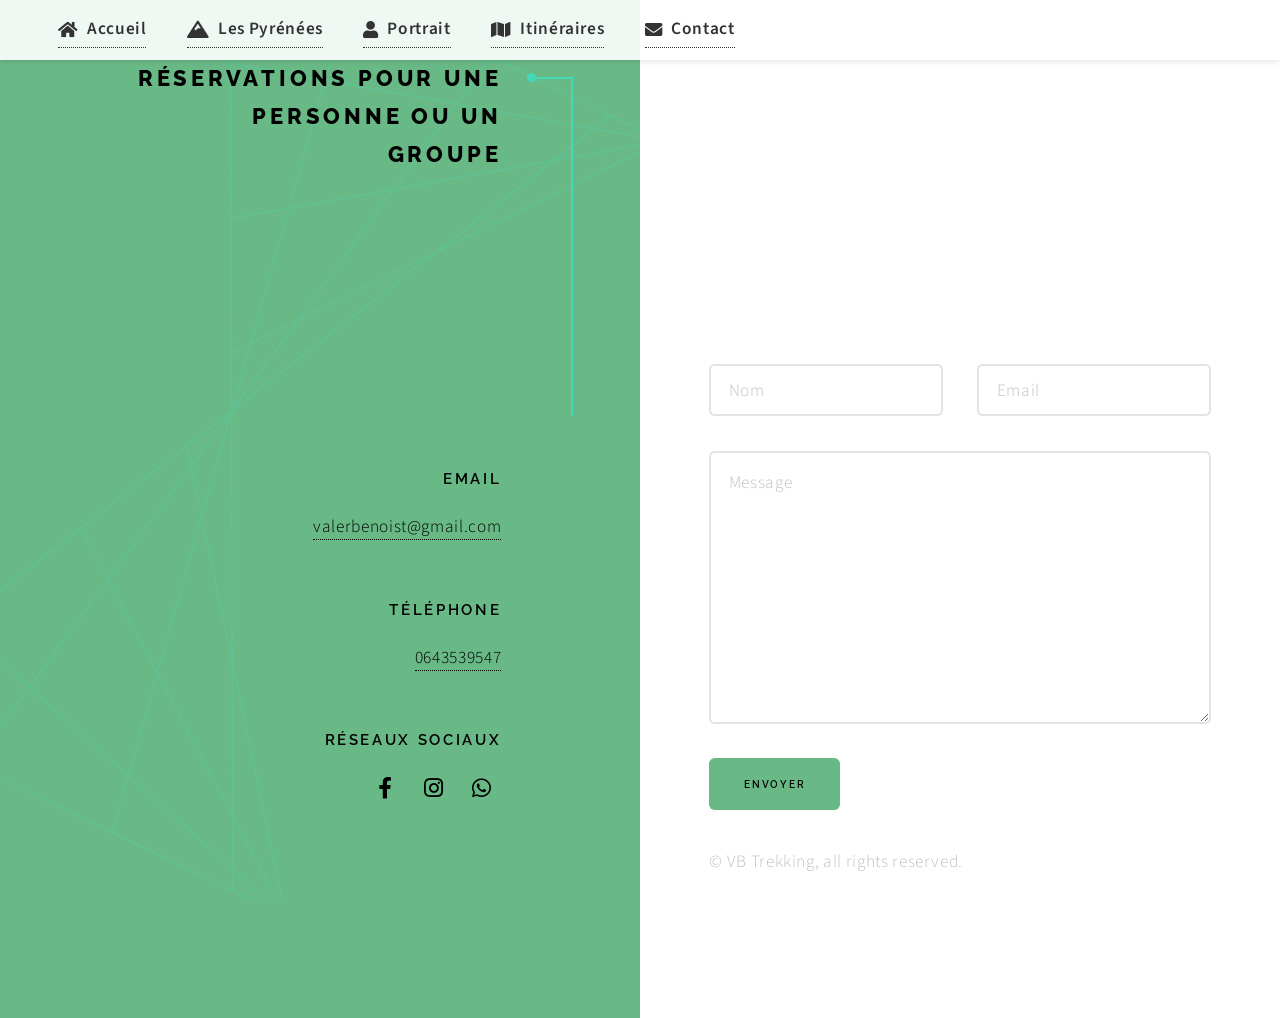
==== contact.html @ 2984f692 "Ajout menu et pages enfants" ====
<!DOCTYPE HTML>
<!--
	Paradigm Shift by HTML5 UP
	html5up.net | @ajlkn
	Free for personal and commercial use under the CCA 3.0 license (html5up.net/license)
-->
<html>
	<head>
		<title>VB Trekking - Contact</title>
		<meta charset="utf-8" />
		<meta name="viewport" content="width=device-width, initial-scale=1, user-scalable=no" />
		<meta name="description" content="" />
		<meta name="keywords" content="" />
		<link rel="stylesheet" href="assets/css/main.css" />
	</head>
	<body class="is-preload">

		<!-- Header -->
			<header id="header">
				<nav>
					<ul>
						<li><a href="index.html"><i class="fas fa-home"></i> Accueil</a></li>
						<li><a href="pyrenees.html"><i class="fas fa-mountain"></i> Les Pyrénées</a></li>
						<li><a href="portrait.html"><i class="fas fa-user"></i> Portrait</a></li>
						<li><a href="itineraires.html"><i class="fas fa-map"></i> Itinéraires</a></li>
						<li><a href="contact.html"><i class="fas fa-envelope"></i> Contact</a></li>
					</ul>
					<a href="#nav" class="nav-toggle"><i class="fas fa-bars"></i></a>
				</nav>
			</header>

		<!-- Wrapper -->
			<div id="wrapper">

				<!-- Section -->
					<section>
						<header>
							<h2>Réservations pour une personne ou un groupe</h2>
						</header>
					</section>

				<!-- Section -->
					<section>
						<div class="content">
							<form action="https://formspree.io/f/meorlabv" method="POST">
								<div class="fields">
									<div class="field half">
										<input type="text" name="name" id="name" placeholder="Nom" />
									</div>
									<div class="field half">
										<input type="email" name="email" id="email" placeholder="Email" />
									</div>
									<div class="field">
										<textarea name="message" id="message" placeholder="Message" rows="7"></textarea>
									</div>
								</div>
								<ul class="actions">
									<li><input type="submit" value="Envoyer" class="button primary" /></li>
								</ul>
							</form>
						</div>
						<footer>
							<ul class="items">
								<li>
									<h3>Email</h3>
									<a href="#">valerbenoist@gmail.com</a>
								</li>
								<li>
									<h3>Téléphone</h3>
									<a href="#">0643539547</a>
								</li>
								<!-- <li>
									<h3>Adresse</h3>
									<span>A compléter</span>
								</li> -->
								<li>
									<h3>Réseaux sociaux</h3>
									<ul class="icons">
										<li><a href="https://www.facebook.com/VBtrekking/" class="icon brands fa-facebook-f"><span class="label">Facebook</span></a></li>
										<li><a href="https://www.instagram.com/vbtrekking/" class="icon brands fa-instagram"><span class="label">Instagram</span></a></li>
										<li><a href="href="https://wa.me/33643539547" class="icon brands fa-whatsapp"><span class="label">WhatsApp</span></a></li>
									</ul>
								</li>
							</ul>
						</footer>
					</section>

				<!-- Copyright -->
					<div class="copyright">&copy; VB Trekking, all rights reserved.</a></div>

			</div>

		<!-- Scripts -->
			<script src="assets/js/jquery.min.js"></script>
			<script src="assets/js/jquery.scrolly.min.js"></script>
			<script src="assets/js/browser.min.js"></script>
			<script src="assets/js/breakpoints.min.js"></script>
			<script src="assets/js/util.js"></script>
			<script src="assets/js/main.js"></script>

	</body>
</html>
---- assets/css/main.css ----
@import url(fontawesome-all.min.css);
@import url("https://fonts.googleapis.com/css?family=Source+Sans+Pro:300,600,700,300i,600i,700i|Raleway:600,800");

/*
	Paradigm Shift by HTML5 UP
	html5up.net | @ajlkn
	Free for personal and commercial use under the CCA 3.0 license (html5up.net/license)
*/

html, body, div, span, applet, object,
iframe, h1, h2, h3, h4, h5, h6, p, blockquote,
pre, a, abbr, acronym, address, big, cite,
code, del, dfn, em, img, ins, kbd, q, s, samp,
small, strike, strong, sub, sup, tt, var, b,
u, i, center, dl, dt, dd, ol, ul, li, fieldset,
form, label, legend, table, caption, tbody,
tfoot, thead, tr, th, td, article, aside,
canvas, details, embed, figure, figcaption,
footer, header, hgroup, menu, nav, output, ruby,
section, summary, time, mark, audio, video {
	margin: 0;
	padding: 0;
	border: 0;
	font-size: 100%;
	font: inherit;
	vertical-align: baseline;}

article, aside, details, figcaption, figure,
footer, header, hgroup, menu, nav, section {
	display: block;}

body {
	line-height: 1;
}

ol, ul {
	list-style: none;
}

blockquote, q {
	quotes: none;
}

	blockquote:before, blockquote:after, q:before, q:after {
		content: '';
		content: none;
	}

table {
	border-collapse: collapse;
	border-spacing: 0;
}

body {
	-webkit-text-size-adjust: none;
}

mark {
	background-color: transparent;
	color: inherit;
}

input::-moz-focus-inner {
	border: 0;
	padding: 0;
}

input, select, textarea {
	-moz-appearance: none;
	-webkit-appearance: none;
	-ms-appearance: none;
	appearance: none;
}

/* Basic */

	@-ms-viewport {
		width: device-width;
	}

	body {
		-ms-overflow-style: scrollbar;
	}

	@media screen and (max-width: 480px) {

		html, body {
			min-width: 320px;
		}

	}

	html {
		box-sizing: border-box;
	}

	*, *:before, *:after {
		box-sizing: inherit;
	}

	html {
		overflow-x: hidden;
	}

	body {
		background: #ffffff;
		overflow-x: hidden;
	}

		body.is-preload *, body.is-preload *:before, body.is-preload *:after {
			-moz-animation: none !important;
			-webkit-animation: none !important;
			-ms-animation: none !important;
			animation: none !important;
			-moz-transition: none !important;
			-webkit-transition: none !important;
			-ms-transition: none !important;
			transition: none !important;
		}

/* Typography */

	html {
		font-size: 18pt;
	}

		@media screen and (max-width: 1920px) {

			html {
				font-size: 13pt;
			}

		}

		@media screen and (max-width: 1152px) {

			html {
				font-size: 14pt;
			}

		}

		@media screen and (max-width: 736px) {

			html {
				font-size: 12pt;
			}

		}

		@media screen and (max-width: 480px) {

			html {
				font-size: 11pt;
			}

		}

	body {
		background-color: #ffffff;
		color: #000000;
	}

	body, input, select, textarea {
		color: #000000;
		font-family: "Source Sans Pro", Helvetica, sans-serif;
		font-size: 1rem;
		font-weight: 300;
		letter-spacing: 0.0375em;
		line-height: 2;
	}

	a {
		-moz-transition: border-bottom-color 0.25s ease-in-out;
		-webkit-transition: border-bottom-color 0.25s ease-in-out;
		-ms-transition: border-bottom-color 0.25s ease-in-out;
		transition: border-bottom-color 0.25s ease-in-out;
		text-decoration: none;
		color: #000000;
		border-bottom: dotted 1px;
	}

		a:hover {
			text-decoration: none;
			border-bottom-color: transparent;
		}

	strong, b {
		font-weight: 600;
		color: #000000;
	}

	em, i {
		font-style: italic;
	}

	p {
		margin: 0 0 2rem 0;
	}

	h1, h2, h3, h4, h5, h6 {
		color: #000000;
		font-family: "Raleway", Helvetica, sans-serif;
		font-weight: 600;
		letter-spacing: 0.175em;
		line-height: 1.75;
		margin: 0 0 1.5rem 0;
		text-transform: uppercase;
	}

		h1 a, h2 a, h3 a, h4 a, h5 a, h6 a {
			color: inherit;
			text-decoration: none;
		}

	h1 {
		font-family: "Source Sans Pro", Helvetica, sans-serif;
		font-size: 5rem;
		font-weight: 700;
		letter-spacing: -0.05em;
		line-height: 1.1;
		margin: 0 0 1.5rem 0;
		text-transform: none;
	}

	h2 {
		font-size: 1.25rem;
		font-weight: 800;
		margin: 0 0 2rem 0;
	}

	h3 {
		font-size: 0.875rem;
	}

	h4 {
		font-size: 0.875rem;
	}

	h5 {
		font-size: 0.75rem;
	}

	h6 {
		font-size: 0.625rem;
	}

	@media screen and (max-width: 736px) {

		h1 {
			font-size: 4.5rem;
			line-height: 1.1;
		}

		h2 {
			font-size: 1.25rem;
			line-height: 1.7;
		}

		h3 {
			font-size: 0.9rem;
		}

		h4 {
			font-size: 0.75rem;
		}

		h5 {
			font-size: 0.675rem;
		}

	}

	@media screen and (max-width: 360px) {

		h1 {
			font-size: 3.75rem;
		}

		h2 {
			font-size: 1.125rem;
		}

		h3 {
			font-size: 0.8rem;
		}

		h4 {
			font-size: 0.675rem;
		}

		h5 {
			font-size: 0.675rem;
		}

	}

	sub {
		font-size: 0.8rem;
		position: relative;
		top: 0.5rem;
	}

	sup {
		font-size: 0.8rem;
		position: relative;
		top: -0.5rem;
	}

	blockquote {
		border-left: solid 0.5rem rgba(144, 144, 144, 0.25);
		font-style: italic;
		margin: 0 0 2rem 0;
		padding: 1rem 0 1rem 2rem;
	}

	code {
		background: rgba(144, 144, 144, 0.1);
		border-radius: 0.325rem;
		font-family: "Courier New", monospace;
		font-size: 0.9rem;
		margin: 0 0.25rem;
		padding: 0.25rem 0.65rem;
	}

	pre {
		-webkit-overflow-scrolling: touch;
		font-family: "Courier New", monospace;
		font-size: 0.9rem;
		margin: 0 0 2rem 0;
		width: 100%;
	}

		pre code {
			display: block;
			line-height: 1.75;
			padding: 1rem 1.5rem;
			overflow-x: auto;
		}

	hr {
		border: 0;
		border-bottom: solid 2px rgba(144, 144, 144, 0.25);
		margin: 3rem 0;
	}

		hr.major {
			margin: 5rem 0;
		}

		@media screen and (max-width: 736px) {

			hr.major {
				margin: 3rem 0;
			}

		}

/* Row */

	.row {
		display: flex;
		flex-wrap: wrap;
		box-sizing: border-box;
		align-items: stretch;
	}

		.row > * {
			box-sizing: border-box;
		}

		.row.gtr-uniform > * > :last-child {
			margin-bottom: 0;
		}

		.row.aln-left {
			justify-content: flex-start;
		}

		.row.aln-center {
			justify-content: center;
		}

		.row.aln-right {
			justify-content: flex-end;
		}

		.row.aln-top {
			align-items: flex-start;
		}

		.row.aln-middle {
			align-items: center;
		}

		.row.aln-bottom {
			align-items: flex-end;
		}

		.row > .imp {
			order: -1;
		}

		.row > .col-1 {
			width: 8.33333%;
		}

		.row > .off-1 {
			margin-left: 8.33333%;
		}

		.row > .col-2 {
			width: 16.66667%;
		}

		.row > .off-2 {
			margin-left: 16.66667%;
		}

		.row > .col-3 {
			width: 25%;
		}

		.row > .off-3 {
			margin-left: 25%;
		}

		.row > .col-4 {
			width: 33.33333%;
		}

		.row > .off-4 {
			margin-left: 33.33333%;
		}

		.row > .col-5 {
			width: 41.66667%;
		}

		.row > .off-5 {
			margin-left: 41.66667%;
		}

		.row > .col-6 {
			width: 50%;
		}

		.row > .off-6 {
			margin-left: 50%;
		}

		.row > .col-7 {
			width: 58.33333%;
		}

		.row > .off-7 {
			margin-left: 58.33333%;
		}

		.row > .col-8 {
			width: 66.66667%;
		}

		.row > .off-8 {
			margin-left: 66.66667%;
		}

		.row > .col-9 {
			width: 75%;
		}

		.row > .off-9 {
			margin-left: 75%;
		}

		.row > .col-10 {
			width: 83.33333%;
		}

		.row > .off-10 {
			margin-left: 83.33333%;
		}

		.row > .col-11 {
			width: 91.66667%;
		}

		.row > .off-11 {
			margin-left: 91.66667%;
		}

		.row > .col-12 {
			width: 100%;
		}

		.row > .off-12 {
			margin-left: 100%;
		}

		.row.gtr-0 {
			margin-top: 0;
			margin-left: 0rem;
		}

			.row.gtr-0 > * {
				padding: 0 0 0 0rem;
			}

			.row.gtr-0.gtr-uniform {
				margin-top: 0rem;
			}

				.row.gtr-0.gtr-uniform > * {
					padding-top: 0rem;
				}

		.row.gtr-25 {
			margin-top: 0;
			margin-left: -0.5rem;
		}

			.row.gtr-25 > * {
				padding: 0 0 0 0.5rem;
			}

			.row.gtr-25.gtr-uniform {
				margin-top: -0.5rem;
			}

				.row.gtr-25.gtr-uniform > * {
					padding-top: 0.5rem;
				}

		.row.gtr-50 {
			margin-top: 0;
			margin-left: -1rem;
		}

			.row.gtr-50 > * {
				padding: 0 0 0 1rem;
			}

			.row.gtr-50.gtr-uniform {
				margin-top: -1rem;
			}

				.row.gtr-50.gtr-uniform > * {
					padding-top: 1rem;
				}

		.row {
			margin-top: 0;
			margin-left: -2rem;
		}

			.row > * {
				padding: 0 0 0 2rem;
			}

			.row.gtr-uniform {
				margin-top: -2rem;
			}

				.row.gtr-uniform > * {
					padding-top: 2rem;
				}

		.row.gtr-150 {
			margin-top: 0;
			margin-left: -3rem;
		}

			.row.gtr-150 > * {
				padding: 0 0 0 3rem;
			}

			.row.gtr-150.gtr-uniform {
				margin-top: -3rem;
			}

				.row.gtr-150.gtr-uniform > * {
					padding-top: 3rem;
				}

		.row.gtr-200 {
			margin-top: 0;
			margin-left: -4rem;
		}

			.row.gtr-200 > * {
				padding: 0 0 0 4rem;
			}

			.row.gtr-200.gtr-uniform {
				margin-top: -4rem;
			}

				.row.gtr-200.gtr-uniform > * {
					padding-top: 4rem;
				}

		@media screen and (max-width: 1920px) {

			.row {
				display: flex;
				flex-wrap: wrap;
				box-sizing: border-box;
				align-items: stretch;
			}

				.row > * {
					box-sizing: border-box;
				}

				.row.gtr-uniform > * > :last-child {
					margin-bottom: 0;
				}

				.row.aln-left {
					justify-content: flex-start;
				}

				.row.aln-center {
					justify-content: center;
				}

				.row.aln-right {
					justify-content: flex-end;
				}

				.row.aln-top {
					align-items: flex-start;
				}

				.row.aln-middle {
					align-items: center;
				}

				.row.aln-bottom {
					align-items: flex-end;
				}

				.row > .imp-xlarge {
					order: -1;
				}

				.row > .col-1-xlarge {
					width: 8.33333%;
				}

				.row > .off-1-xlarge {
					margin-left: 8.33333%;
				}

				.row > .col-2-xlarge {
					width: 16.66667%;
				}

				.row > .off-2-xlarge {
					margin-left: 16.66667%;
				}

				.row > .col-3-xlarge {
					width: 25%;
				}

				.row > .off-3-xlarge {
					margin-left: 25%;
				}

				.row > .col-4-xlarge {
					width: 33.33333%;
				}

				.row > .off-4-xlarge {
					margin-left: 33.33333%;
				}

				.row > .col-5-xlarge {
					width: 41.66667%;
				}

				.row > .off-5-xlarge {
					margin-left: 41.66667%;
				}

				.row > .col-6-xlarge {
					width: 50%;
				}

				.row > .off-6-xlarge {
					margin-left: 50%;
				}

				.row > .col-7-xlarge {
					width: 58.33333%;
				}

				.row > .off-7-xlarge {
					margin-left: 58.33333%;
				}

				.row > .col-8-xlarge {
					width: 66.66667%;
				}

				.row > .off-8-xlarge {
					margin-left: 66.66667%;
				}

				.row > .col-9-xlarge {
					width: 75%;
				}

				.row > .off-9-xlarge {
					margin-left: 75%;
				}

				.row > .col-10-xlarge {
					width: 83.33333%;
				}

				.row > .off-10-xlarge {
					margin-left: 83.33333%;
				}

				.row > .col-11-xlarge {
					width: 91.66667%;
				}

				.row > .off-11-xlarge {
					margin-left: 91.66667%;
				}

				.row > .col-12-xlarge {
					width: 100%;
				}

				.row > .off-12-xlarge {
					margin-left: 100%;
				}

				.row.gtr-0 {
					margin-top: 0;
					margin-left: 0rem;
				}

					.row.gtr-0 > * {
						padding: 0 0 0 0rem;
					}

					.row.gtr-0.gtr-uniform {
						margin-top: 0rem;
					}

						.row.gtr-0.gtr-uniform > * {
							padding-top: 0rem;
						}

				.row.gtr-25 {
					margin-top: 0;
					margin-left: -0.5rem;
				}

					.row.gtr-25 > * {
						padding: 0 0 0 0.5rem;
					}

					.row.gtr-25.gtr-uniform {
						margin-top: -0.5rem;
					}

						.row.gtr-25.gtr-uniform > * {
							padding-top: 0.5rem;
						}

				.row.gtr-50 {
					margin-top: 0;
					margin-left: -1rem;
				}

					.row.gtr-50 > * {
						padding: 0 0 0 1rem;
					}

					.row.gtr-50.gtr-uniform {
						margin-top: -1rem;
					}

						.row.gtr-50.gtr-uniform > * {
							padding-top: 1rem;
						}

				.row {
					margin-top: 0;
					margin-left: -2rem;
				}

					.row > * {
						padding: 0 0 0 2rem;
					}

					.row.gtr-uniform {
						margin-top: -2rem;
					}

						.row.gtr-uniform > * {
							padding-top: 2rem;
						}

				.row.gtr-150 {
					margin-top: 0;
					margin-left: -3rem;
				}

					.row.gtr-150 > * {
						padding: 0 0 0 3rem;
					}

					.row.gtr-150.gtr-uniform {
						margin-top: -3rem;
					}

						.row.gtr-150.gtr-uniform > * {
							padding-top: 3rem;
						}

				.row.gtr-200 {
					margin-top: 0;
					margin-left: -4rem;
				}

					.row.gtr-200 > * {
						padding: 0 0 0 4rem;
					}

					.row.gtr-200.gtr-uniform {
						margin-top: -4rem;
					}

						.row.gtr-200.gtr-uniform > * {
							padding-top: 4rem;
						}

		}

		@media screen and (max-width: 1280px) {

			.row {
				display: flex;
				flex-wrap: wrap;
				box-sizing: border-box;
				align-items: stretch;
			}

				.row > * {
					box-sizing: border-box;
				}

				.row.gtr-uniform > * > :last-child {
					margin-bottom: 0;
				}

				.row.aln-left {
					justify-content: flex-start;
				}

				.row.aln-center {
					justify-content: center;
				}

				.row.aln-right {
					justify-content: flex-end;
				}

				.row.aln-top {
					align-items: flex-start;
				}

				.row.aln-middle {
					align-items: center;
				}

				.row.aln-bottom {
					align-items: flex-end;
				}

				.row > .imp-large {
					order: -1;
				}

				.row > .col-1-large {
					width: 8.33333%;
				}

				.row > .off-1-large {
					margin-left: 8.33333%;
				}

				.row > .col-2-large {
					width: 16.66667%;
				}

				.row > .off-2-large {
					margin-left: 16.66667%;
				}

				.row > .col-3-large {
					width: 25%;
				}

				.row > .off-3-large {
					margin-left: 25%;
				}

				.row > .col-4-large {
					width: 33.33333%;
				}

				.row > .off-4-large {
					margin-left: 33.33333%;
				}

				.row > .col-5-large {
					width: 41.66667%;
				}

				.row > .off-5-large {
					margin-left: 41.66667%;
				}

				.row > .col-6-large {
					width: 50%;
				}

				.row > .off-6-large {
					margin-left: 50%;
				}

				.row > .col-7-large {
					width: 58.33333%;
				}

				.row > .off-7-large {
					margin-left: 58.33333%;
				}

				.row > .col-8-large {
					width: 66.66667%;
				}

				.row > .off-8-large {
					margin-left: 66.66667%;
				}

				.row > .col-9-large {
					width: 75%;
				}

				.row > .off-9-large {
					margin-left: 75%;
				}

				.row > .col-10-large {
					width: 83.33333%;
				}

				.row > .off-10-large {
					margin-left: 83.33333%;
				}

				.row > .col-11-large {
					width: 91.66667%;
				}

				.row > .off-11-large {
					margin-left: 91.66667%;
				}

				.row > .col-12-large {
					width: 100%;
				}

				.row > .off-12-large {
					margin-left: 100%;
				}

				.row.gtr-0 {
					margin-top: 0;
					margin-left: 0rem;
				}

					.row.gtr-0 > * {
						padding: 0 0 0 0rem;
					}

					.row.gtr-0.gtr-uniform {
						margin-top: 0rem;
					}

						.row.gtr-0.gtr-uniform > * {
							padding-top: 0rem;
						}

				.row.gtr-25 {
					margin-top: 0;
					margin-left: -0.375rem;
				}

					.row.gtr-25 > * {
						padding: 0 0 0 0.375rem;
					}

					.row.gtr-25.gtr-uniform {
						margin-top: -0.375rem;
					}

						.row.gtr-25.gtr-uniform > * {
							padding-top: 0.375rem;
						}

				.row.gtr-50 {
					margin-top: 0;
					margin-left: -0.75rem;
				}

					.row.gtr-50 > * {
						padding: 0 0 0 0.75rem;
					}

					.row.gtr-50.gtr-uniform {
						margin-top: -0.75rem;
					}

						.row.gtr-50.gtr-uniform > * {
							padding-top: 0.75rem;
						}

				.row {
					margin-top: 0;
					margin-left: -1.5rem;
				}

					.row > * {
						padding: 0 0 0 1.5rem;
					}

					.row.gtr-uniform {
						margin-top: -1.5rem;
					}

						.row.gtr-uniform > * {
							padding-top: 1.5rem;
						}

				.row.gtr-150 {
					margin-top: 0;
					margin-left: -2.25rem;
				}

					.row.gtr-150 > * {
						padding: 0 0 0 2.25rem;
					}

					.row.gtr-150.gtr-uniform {
						margin-top: -2.25rem;
					}

						.row.gtr-150.gtr-uniform > * {
							padding-top: 2.25rem;
						}

				.row.gtr-200 {
					margin-top: 0;
					margin-left: -3rem;
				}

					.row.gtr-200 > * {
						padding: 0 0 0 3rem;
					}

					.row.gtr-200.gtr-uniform {
						margin-top: -3rem;
					}

						.row.gtr-200.gtr-uniform > * {
							padding-top: 3rem;
						}

		}

		@media screen and (max-width: 1152px) {

			.row {
				display: flex;
				flex-wrap: wrap;
				box-sizing: border-box;
				align-items: stretch;
			}

				.row > * {
					box-sizing: border-box;
				}

				.row.gtr-uniform > * > :last-child {
					margin-bottom: 0;
				}

				.row.aln-left {
					justify-content: flex-start;
				}

				.row.aln-center {
					justify-content: center;
				}

				.row.aln-right {
					justify-content: flex-end;
				}

				.row.aln-top {
					align-items: flex-start;
				}

				.row.aln-middle {
					align-items: center;
				}

				.row.aln-bottom {
					align-items: flex-end;
				}

				.row > .imp-medium {
					order: -1;
				}

				.row > .col-1-medium {
					width: 8.33333%;
				}

				.row > .off-1-medium {
					margin-left: 8.33333%;
				}

				.row > .col-2-medium {
					width: 16.66667%;
				}

				.row > .off-2-medium {
					margin-left: 16.66667%;
				}

				.row > .col-3-medium {
					width: 25%;
				}

				.row > .off-3-medium {
					margin-left: 25%;
				}

				.row > .col-4-medium {
					width: 33.33333%;
				}

				.row > .off-4-medium {
					margin-left: 33.33333%;
				}

				.row > .col-5-medium {
					width: 41.66667%;
				}

				.row > .off-5-medium {
					margin-left: 41.66667%;
				}

				.row > .col-6-medium {
					width: 50%;
				}

				.row > .off-6-medium {
					margin-left: 50%;
				}

				.row > .col-7-medium {
					width: 58.33333%;
				}

				.row > .off-7-medium {
					margin-left: 58.33333%;
				}

				.row > .col-8-medium {
					width: 66.66667%;
				}

				.row > .off-8-medium {
					margin-left: 66.66667%;
				}

				.row > .col-9-medium {
					width: 75%;
				}

				.row > .off-9-medium {
					margin-left: 75%;
				}

				.row > .col-10-medium {
					width: 83.33333%;
				}

				.row > .off-10-medium {
					margin-left: 83.33333%;
				}

				.row > .col-11-medium {
					width: 91.66667%;
				}

				.row > .off-11-medium {
					margin-left: 91.66667%;
				}

				.row > .col-12-medium {
					width: 100%;
				}

				.row > .off-12-medium {
					margin-left: 100%;
				}

				.row.gtr-0 {
					margin-top: 0;
					margin-left: 0rem;
				}

					.row.gtr-0 > * {
						padding: 0 0 0 0rem;
					}

					.row.gtr-0.gtr-uniform {
						margin-top: 0rem;
					}

						.row.gtr-0.gtr-uniform > * {
							padding-top: 0rem;
						}

				.row.gtr-25 {
					margin-top: 0;
					margin-left: -0.375rem;
				}

					.row.gtr-25 > * {
						padding: 0 0 0 0.375rem;
					}

					.row.gtr-25.gtr-uniform {
						margin-top: -0.375rem;
					}

						.row.gtr-25.gtr-uniform > * {
							padding-top: 0.375rem;
						}

				.row.gtr-50 {
					margin-top: 0;
					margin-left: -0.75rem;
				}

					.row.gtr-50 > * {
						padding: 0 0 0 0.75rem;
					}

					.row.gtr-50.gtr-uniform {
						margin-top: -0.75rem;
					}

						.row.gtr-50.gtr-uniform > * {
							padding-top: 0.75rem;
						}

				.row {
					margin-top: 0;
					margin-left: -1.5rem;
				}

					.row > * {
						padding: 0 0 0 1.5rem;
					}

					.row.gtr-uniform {
						margin-top: -1.5rem;
					}

						.row.gtr-uniform > * {
							padding-top: 1.5rem;
						}

				.row.gtr-150 {
					margin-top: 0;
					margin-left: -2.25rem;
				}

					.row.gtr-150 > * {
						padding: 0 0 0 2.25rem;
					}

					.row.gtr-150.gtr-uniform {
						margin-top: -2.25rem;
					}

						.row.gtr-150.gtr-uniform > * {
							padding-top: 2.25rem;
						}

				.row.gtr-200 {
					margin-top: 0;
					margin-left: -3rem;
				}

					.row.gtr-200 > * {
						padding: 0 0 0 3rem;
					}

					.row.gtr-200.gtr-uniform {
						margin-top: -3rem;
					}

						.row.gtr-200.gtr-uniform > * {
							padding-top: 3rem;
						}

		}

		@media screen and (max-width: 736px) {

			.row {
				display: flex;
				flex-wrap: wrap;
				box-sizing: border-box;
				align-items: stretch;
			}

				.row > * {
					box-sizing: border-box;
				}

				.row.gtr-uniform > * > :last-child {
					margin-bottom: 0;
				}

				.row.aln-left {
					justify-content: flex-start;
				}

				.row.aln-center {
					justify-content: center;
				}

				.row.aln-right {
					justify-content: flex-end;
				}

				.row.aln-top {
					align-items: flex-start;
				}

				.row.aln-middle {
					align-items: center;
				}

				.row.aln-bottom {
					align-items: flex-end;
				}

				.row > .imp-small {
					order: -1;
				}

				.row > .col-1-small {
					width: 8.33333%;
				}

				.row > .off-1-small {
					margin-left: 8.33333%;
				}

				.row > .col-2-small {
					width: 16.66667%;
				}

				.row > .off-2-small {
					margin-left: 16.66667%;
				}

				.row > .col-3-small {
					width: 25%;
				}

				.row > .off-3-small {
					margin-left: 25%;
				}

				.row > .col-4-small {
					width: 33.33333%;
				}

				.row > .off-4-small {
					margin-left: 33.33333%;
				}

				.row > .col-5-small {
					width: 41.66667%;
				}

				.row > .off-5-small {
					margin-left: 41.66667%;
				}

				.row > .col-6-small {
					width: 50%;
				}

				.row > .off-6-small {
					margin-left: 50%;
				}

				.row > .col-7-small {
					width: 58.33333%;
				}

				.row > .off-7-small {
					margin-left: 58.33333%;
				}

				.row > .col-8-small {
					width: 66.66667%;
				}

				.row > .off-8-small {
					margin-left: 66.66667%;
				}

				.row > .col-9-small {
					width: 75%;
				}

				.row > .off-9-small {
					margin-left: 75%;
				}

				.row > .col-10-small {
					width: 83.33333%;
				}

				.row > .off-10-small {
					margin-left: 83.33333%;
				}

				.row > .col-11-small {
					width: 91.66667%;
				}

				.row > .off-11-small {
					margin-left: 91.66667%;
				}

				.row > .col-12-small {
					width: 100%;
				}

				.row > .off-12-small {
					margin-left: 100%;
				}

				.row.gtr-0 {
					margin-top: 0;
					margin-left: 0rem;
				}

					.row.gtr-0 > * {
						padding: 0 0 0 0rem;
					}

					.row.gtr-0.gtr-uniform {
						margin-top: 0rem;
					}

						.row.gtr-0.gtr-uniform > * {
							padding-top: 0rem;
						}

				.row.gtr-25 {
					margin-top: 0;
					margin-left: -0.3125rem;
				}

					.row.gtr-25 > * {
						padding: 0 0 0 0.3125rem;
					}

					.row.gtr-25.gtr-uniform {
						margin-top: -0.3125rem;
					}

						.row.gtr-25.gtr-uniform > * {
							padding-top: 0.3125rem;
						}

				.row.gtr-50 {
					margin-top: 0;
					margin-left: -0.625rem;
				}

					.row.gtr-50 > * {
						padding: 0 0 0 0.625rem;
					}

					.row.gtr-50.gtr-uniform {
						margin-top: -0.625rem;
					}

						.row.gtr-50.gtr-uniform > * {
							padding-top: 0.625rem;
						}

				.row {
					margin-top: 0;
					margin-left: -1.25rem;
				}

					.row > * {
						padding: 0 0 0 1.25rem;
					}

					.row.gtr-uniform {
						margin-top: -1.25rem;
					}

						.row.gtr-uniform > * {
							padding-top: 1.25rem;
						}

				.row.gtr-150 {
					margin-top: 0;
					margin-left: -1.875rem;
				}

					.row.gtr-150 > * {
						padding: 0 0 0 1.875rem;
					}

					.row.gtr-150.gtr-uniform {
						margin-top: -1.875rem;
					}

						.row.gtr-150.gtr-uniform > * {
							padding-top: 1.875rem;
						}

				.row.gtr-200 {
					margin-top: 0;
					margin-left: -2.5rem;
				}

					.row.gtr-200 > * {
						padding: 0 0 0 2.5rem;
					}

					.row.gtr-200.gtr-uniform {
						margin-top: -2.5rem;
					}

						.row.gtr-200.gtr-uniform > * {
							padding-top: 2.5rem;
						}

		}

		@media screen and (max-width: 480px) {

			.row {
				display: flex;
				flex-wrap: wrap;
				box-sizing: border-box;
				align-items: stretch;
			}

				.row > * {
					box-sizing: border-box;
				}

				.row.gtr-uniform > * > :last-child {
					margin-bottom: 0;
				}

				.row.aln-left {
					justify-content: flex-start;
				}

				.row.aln-center {
					justify-content: center;
				}

				.row.aln-right {
					justify-content: flex-end;
				}

				.row.aln-top {
					align-items: flex-start;
				}

				.row.aln-middle {
					align-items: center;
				}

				.row.aln-bottom {
					align-items: flex-end;
				}

				.row > .imp-xsmall {
					order: -1;
				}

				.row > .col-1-xsmall {
					width: 8.33333%;
				}

				.row > .off-1-xsmall {
					margin-left: 8.33333%;
				}

				.row > .col-2-xsmall {
					width: 16.66667%;
				}

				.row > .off-2-xsmall {
					margin-left: 16.66667%;
				}

				.row > .col-3-xsmall {
					width: 25%;
				}

				.row > .off-3-xsmall {
					margin-left: 25%;
				}

				.row > .col-4-xsmall {
					width: 33.33333%;
				}

				.row > .off-4-xsmall {
					margin-left: 33.33333%;
				}

				.row > .col-5-xsmall {
					width: 41.66667%;
				}

				.row > .off-5-xsmall {
					margin-left: 41.66667%;
				}

				.row > .col-6-xsmall {
					width: 50%;
				}

				.row > .off-6-xsmall {
					margin-left: 50%;
				}

				.row > .col-7-xsmall {
					width: 58.33333%;
				}

				.row > .off-7-xsmall {
					margin-left: 58.33333%;
				}

				.row > .col-8-xsmall {
					width: 66.66667%;
				}

				.row > .off-8-xsmall {
					margin-left: 66.66667%;
				}

				.row > .col-9-xsmall {
					width: 75%;
				}

				.row > .off-9-xsmall {
					margin-left: 75%;
				}

				.row > .col-10-xsmall {
					width: 83.33333%;
				}

				.row > .off-10-xsmall {
					margin-left: 83.33333%;
				}

				.row > .col-11-xsmall {
					width: 91.66667%;
				}

				.row > .off-11-xsmall {
					margin-left: 91.66667%;
				}

				.row > .col-12-xsmall {
					width: 100%;
				}

				.row > .off-12-xsmall {
					margin-left: 100%;
				}

				.row.gtr-0 {
					margin-top: 0;
					margin-left: 0rem;
				}

					.row.gtr-0 > * {
						padding: 0 0 0 0rem;
					}

					.row.gtr-0.gtr-uniform {
						margin-top: 0rem;
					}

						.row.gtr-0.gtr-uniform > * {
							padding-top: 0rem;
						}

				.row.gtr-25 {
					margin-top: 0;
					margin-left: -0.3125rem;
				}

					.row.gtr-25 > * {
						padding: 0 0 0 0.3125rem;
					}

					.row.gtr-25.gtr-uniform {
						margin-top: -0.3125rem;
					}

						.row.gtr-25.gtr-uniform > * {
							padding-top: 0.3125rem;
						}

				.row.gtr-50 {
					margin-top: 0;
					margin-left: -0.625rem;
				}

					.row.gtr-50 > * {
						padding: 0 0 0 0.625rem;
					}

					.row.gtr-50.gtr-uniform {
						margin-top: -0.625rem;
					}

						.row.gtr-50.gtr-uniform > * {
							padding-top: 0.625rem;
						}

				.row {
					margin-top: 0;
					margin-left: -1.25rem;
				}

					.row > * {
						padding: 0 0 0 1.25rem;
					}

					.row.gtr-uniform {
						margin-top: -1.25rem;
					}

						.row.gtr-uniform > * {
							padding-top: 1.25rem;
						}

				.row.gtr-150 {
					margin-top: 0;
					margin-left: -1.875rem;
				}

					.row.gtr-150 > * {
						padding: 0 0 0 1.875rem;
					}

					.row.gtr-150.gtr-uniform {
						margin-top: -1.875rem;
					}

						.row.gtr-150.gtr-uniform > * {
							padding-top: 1.875rem;
						}

				.row.gtr-200 {
					margin-top: 0;
					margin-left: -2.5rem;
				}

					.row.gtr-200 > * {
						padding: 0 0 0 2.5rem;
					}

					.row.gtr-200.gtr-uniform {
						margin-top: -2.5rem;
					}

						.row.gtr-200.gtr-uniform > * {
							padding-top: 2.5rem;
						}

		}

/* Box */

	.box {
		border: solid 2px rgba(144, 144, 144, 0.25);
		border-radius: 0.325rem;
		margin-bottom: 2rem;
		padding: 1.5rem;
	}

		.box > :last-child {
			margin-bottom: 0;
		}

		.box.alt {
			border: 0;
			border-radius: 0;
			padding: 0;
		}

/* Button */

	input[type="submit"],
	input[type="reset"],
	input[type="button"],
	button,
	.button {
		-moz-appearance: none;
		-webkit-appearance: none;
		-ms-appearance: none;
		appearance: none;
		-moz-transition: background-color 0.25s ease-in-out, box-shadow 0.25s ease-in-out, color 0.25s ease-in-out;
		-webkit-transition: background-color 0.25s ease-in-out, box-shadow 0.25s ease-in-out, color 0.25s ease-in-out;
		-ms-transition: background-color 0.25s ease-in-out, box-shadow 0.25s ease-in-out, color 0.25s ease-in-out;
		transition: background-color 0.25s ease-in-out, box-shadow 0.25s ease-in-out, color 0.25s ease-in-out;
		background-color: transparent;
		border-radius: 0.325rem;
		border: 0;
		box-shadow: inset 0 0 0 2px rgba(144, 144, 144, 0.25);
		color: #000000 !important;
		cursor: pointer;
		display: inline-block;
		font-family: "Raleway", Helvetica, sans-serif;
		font-size: 0.6rem;
		font-weight: 600;
		height: 3rem;
		letter-spacing: 0.175em;
		line-height: 3rem;
		padding: 0 2rem;
		text-align: center;
		text-decoration: none;
		text-transform: uppercase;
		white-space: nowrap;
	}

		input[type="submit"]:hover,
		input[type="reset"]:hover,
		input[type="button"]:hover,
		button:hover,
		.button:hover {
			box-shadow: inset 0 0 0 2px #2ee4bb;
			color: #2ee4bb !important;
		}

		input[type="submit"]:active,
		input[type="reset"]:active,
		input[type="button"]:active,
		button:active,
		.button:active {
			background-color: rgba(73, 252, 212, 0.25);
			box-shadow: inset 0 0 0 2px #2ee4bb;
			color: #2ee4bb !important;
		}

		input[type="submit"].small,
		input[type="reset"].small,
		input[type="button"].small,
		button.small,
		.button.small {
			font-size: 0.5rem;
			height: 2.25rem;
			line-height: 2.25rem;
			padding: 0 1.25rem;
		}

		input[type="submit"].large,
		input[type="reset"].large,
		input[type="button"].large,
		button.large,
		.button.large {
			font-size: 0.7rem;
			height: 3.2625rem;
			line-height: 3.2625rem;
			padding: 0 3.25rem;
		}

		input[type="submit"].wide,
		input[type="reset"].wide,
		input[type="button"].wide,
		button.wide,
		.button.wide {
			min-width: 13rem;
		}

		input[type="submit"].icon:before,
		input[type="reset"].icon:before,
		input[type="button"].icon:before,
		button.icon:before,
		.button.icon:before {
			margin-right: 0.5rem;
		}

		input[type="submit"].fit,
		input[type="reset"].fit,
		input[type="button"].fit,
		button.fit,
		.button.fit {
			width: 100%;
		}

		input[type="submit"].disabled, input[type="submit"]:disabled,
		input[type="reset"].disabled,
		input[type="reset"]:disabled,
		input[type="button"].disabled,
		input[type="button"]:disabled,
		button.disabled,
		button:disabled,
		.button.disabled,
		.button:disabled {
			pointer-events: none;
			opacity: 0.25;
		}

		input[type="submit"].primary,
		input[type="reset"].primary,
		input[type="button"].primary,
		button.primary,
		.button.primary {
			background-color: #69b986;
			box-shadow: none;
			color: #000000 !important;
		}

			input[type="submit"].primary:hover,
			input[type="reset"].primary:hover,
			input[type="button"].primary:hover,
			button.primary:hover,
			.button.primary:hover {
				background-color: #93ffe7;
			}

			input[type="submit"].primary:active,
			input[type="reset"].primary:active,
			input[type="button"].primary:active,
			button.primary:active,
			.button.primary:active {
				background-color: #44f2cb;
			}

		@media screen and (max-width: 736px) {

			input[type="submit"],
			input[type="reset"],
			input[type="button"],
			button,
			.button {
				font-size: 0.7rem;
				height: 3.3rem;
				line-height: 3.3rem;
			}

				input[type="submit"].large,
				input[type="reset"].large,
				input[type="button"].large,
				button.large,
				.button.large {
					font-size: 0.8rem;
					height: 3.75rem;
					line-height: 3.75rem;
				}

				input[type="submit"].small,
				input[type="reset"].small,
				input[type="button"].small,
				button.small,
				.button.small {
					font-size: 0.6rem;
					height: 3rem;
					line-height: 3rem;
				}

		}

/* Form */

	form {
		margin: 0 0 2rem 0;
	}

		form > :last-child {
			margin-bottom: 0;
		}

		form > .fields {
			display: -moz-flex;
			display: -webkit-flex;
			display: -ms-flex;
			display: flex;
			-moz-flex-wrap: wrap;
			-webkit-flex-wrap: wrap;
			-ms-flex-wrap: wrap;
			flex-wrap: wrap;
			margin: -2rem 0 2rem -2rem;
			width: calc(100% + 4rem);
		}

			form > .fields > .field {
				-moz-flex-grow: 0;
				-webkit-flex-grow: 0;
				-ms-flex-grow: 0;
				flex-grow: 0;
				-moz-flex-shrink: 0;
				-webkit-flex-shrink: 0;
				-ms-flex-shrink: 0;
				flex-shrink: 0;
				padding: 2rem 0 0 2rem;
				width: calc(100% - 2rem);
			}

				form > .fields > .field > :last-child {
					margin-bottom: 0;
				}

				form > .fields > .field.half {
					width: calc(50% - 1rem);
				}

				form > .fields > .field.third {
					width: calc(100%/3 - 0.66667rem);
				}

				form > .fields > .field.quarter {
					width: calc(25% - 0.5rem);
				}

		@media screen and (max-width: 480px) {

			form > .fields {
				margin: -1.5rem 0 2rem -1.5rem;
				width: calc(100% + 3rem);
			}

				form > .fields > .field {
					padding: 1.5rem 0 0 1.5rem;
					width: calc(100% - 1.5rem);
				}

					form > .fields > .field.half {
						width: calc(100% - 1.5rem);
					}

					form > .fields > .field.third {
						width: calc(100% - 1.5rem);
					}

					form > .fields > .field.quarter {
						width: calc(100% - 1.5rem);
					}

		}

	input[type="text"],
	input[type="password"],
	input[type="email"],
	input[type="tel"],
	input[type="search"],
	input[type="url"],
	select,
	textarea {
		-moz-appearance: none;
		-webkit-appearance: none;
		-ms-appearance: none;
		appearance: none;
		border-radius: 0.325rem;
		border: solid 2px rgba(144, 144, 144, 0.25);
		color: inherit;
		display: block;
		outline: 0;
		padding: 0 1rem;
		text-decoration: none;
		width: 100%;
	}

		input[type="text"]:invalid,
		input[type="password"]:invalid,
		input[type="email"]:invalid,
		input[type="tel"]:invalid,
		input[type="search"]:invalid,
		input[type="url"]:invalid,
		select:invalid,
		textarea:invalid {
			box-shadow: none;
		}

		input[type="text"]:focus,
		input[type="password"]:focus,
		input[type="email"]:focus,
		input[type="tel"]:focus,
		input[type="search"]:focus,
		input[type="url"]:focus,
		select:focus,
		textarea:focus {
			border-color: #2ee4bb;
		}

	label {
		color: #000000;
		display: block;
		font-family: "Raleway", Helvetica, sans-serif;
		font-size: 0.75rem;
		font-weight: 600;
		letter-spacing: 0.175em;
		line-height: 1.75;
		margin: 0 0 1rem 0;
		text-transform: uppercase;
	}

	input[type="text"],
	input[type="password"],
	input[type="email"],
	input[type="tel"],
	input[type="search"],
	input[type="url"] {
		height: 3rem;
	}

	select {
		background-image: url("data:image/svg+xml;charset=utf8,%3Csvg xmlns='http://www.w3.org/2000/svg' width='40' height='40' preserveAspectRatio='none' viewBox='0 0 40 40'%3E%3Cpath d='M9.4,12.3l10.4,10.4l10.4-10.4c0.2-0.2,0.5-0.4,0.9-0.4c0.3,0,0.6,0.1,0.9,0.4l3.3,3.3c0.2,0.2,0.4,0.5,0.4,0.9 c0,0.4-0.1,0.6-0.4,0.9L20.7,31.9c-0.2,0.2-0.5,0.4-0.9,0.4c-0.3,0-0.6-0.1-0.9-0.4L4.3,17.3c-0.2-0.2-0.4-0.5-0.4-0.9 c0-0.4,0.1-0.6,0.4-0.9l3.3-3.3c0.2-0.2,0.5-0.4,0.9-0.4S9.1,12.1,9.4,12.3z' fill='rgba(144, 144, 144, 0.25)' /%3E%3C/svg%3E");
		background-position: calc(100% - 1rem) center;
		background-repeat: no-repeat;
		background-size: 1.25rem;
		height: 3rem;
		padding-right: 3rem;
		text-overflow: ellipsis;
	}

		select option {
			background-color: #ffffff;
			color: #000000;
		}

		select:focus::-ms-value {
			background-color: transparent;
		}

		select::-ms-expand {
			display: none;
		}

	textarea {
		padding: 0.75rem 1rem;
	}

	input[type="checkbox"],
	input[type="radio"] {
		-moz-appearance: none;
		-webkit-appearance: none;
		-ms-appearance: none;
		appearance: none;
		display: block;
		float: left;
		margin-right: -2rem;
		opacity: 0;
		width: 1rem;
		z-index: -1;
	}

		input[type="checkbox"] + label,
		input[type="radio"] + label {
			text-decoration: none;
			color: #000000;
			cursor: pointer;
			display: inline-block;
			font-family: "Source Sans Pro", Helvetica, sans-serif;
			font-size: 1rem;
			font-weight: 300;
			letter-spacing: 0.0375em;
			padding-left: 2.675rem;
			padding-right: 0.875rem;
			position: relative;
			text-transform: none;
		}

			input[type="checkbox"] + label:before,
			input[type="radio"] + label:before {
				-moz-osx-font-smoothing: grayscale;
				-webkit-font-smoothing: antialiased;
				display: inline-block;
				font-style: normal;
				font-variant: normal;
				text-rendering: auto;
				line-height: 1;
				text-transform: none !important;
				font-family: 'Font Awesome 5 Free';
				font-weight: 900;
			}

			input[type="checkbox"] + label:before,
			input[type="radio"] + label:before {
				border-radius: 0.325rem;
				border: solid 2px rgba(144, 144, 144, 0.25);
				content: '';
				display: inline-block;
				font-size: 0.8rem;
				height: 2.25rem;
				left: 0;
				line-height: 2.25rem;
				position: absolute;
				text-align: center;
				top: -0.15rem;
				width: 2.25rem;
			}

		input[type="checkbox"]:checked + label:before,
		input[type="radio"]:checked + label:before {
			content: '\f00c';
			background-color: #69b986;
			border-color: #69b986;
			color: #ffffff;
		}

		input[type="checkbox"]:focus + label:before,
		input[type="radio"]:focus + label:before {
			border-color: #69b986;
			box-shadow: 0 0 0 1px #69b986;
		}

	input[type="checkbox"] + label:before {
		border-radius: 0.325rem;
	}

	input[type="radio"] + label:before {
		border-radius: 100%;
	}

	::-webkit-input-placeholder {
		opacity: 1.0;
		color: rgba(0, 0, 0, 0.25) !important;
	}

	:-moz-placeholder {
		opacity: 1.0;
		color: rgba(0, 0, 0, 0.25) !important;
	}

	::-moz-placeholder {
		opacity: 1.0;
		color: rgba(0, 0, 0, 0.25) !important;
	}

	:-ms-input-placeholder {
		opacity: 1.0;
		color: rgba(0, 0, 0, 0.25) !important;
	}

	@media screen and (max-width: 736px) {

		label {
			font-size: 0.675rem;
		}

		input[type="checkbox"] + label,
		input[type="radio"] + label {
			font-size: 1rem;
		}

	}

	@media screen and (max-width: 360px) {

		label {
			font-size: 0.675rem;
		}

		input[type="checkbox"] + label,
		input[type="radio"] + label {
			font-size: 1rem;
		}

	}

/* Icon */

	.icon {
		text-decoration: none;
		border-bottom: none;
		position: relative;
	}

		.icon:before {
			-moz-osx-font-smoothing: grayscale;
			-webkit-font-smoothing: antialiased;
			display: inline-block;
			font-style: normal;
			font-variant: normal;
			text-rendering: auto;
			line-height: 1;
			text-transform: none !important;
			font-family: 'Font Awesome 5 Free';
			font-weight: 400;
		}

		.icon > .label {
			display: none;
		}

		.icon.solid:before {
			font-weight: 900;
		}

		.icon.brands:before {
			font-family: 'Font Awesome 5 Brands';
		}

/* Image */

	.image {
		border: 0;
		display: inline-block;
		position: relative;
	}

		.image img {
			display: block;
		}

		.image[data-position] img {
			-moz-object-fit: cover;
			-webkit-object-fit: cover;
			-ms-object-fit: cover;
			object-fit: cover;
			display: block;
			position: absolute;
			top: 0;
			left: 0;
			width: 100%;
			height: 100%;
		}

		.image[data-position="top left"] img {
			-moz-object-position: top left;
			-webkit-object-position: top left;
			-ms-object-position: top left;
			object-position: top left;
		}

		.image[data-position="top"] img {
			-moz-object-position: top;
			-webkit-object-position: top;
			-ms-object-position: top;
			object-position: top;
		}

		.image[data-position="top right"] img {
			-moz-object-position: top right;
			-webkit-object-position: top right;
			-ms-object-position: top right;
			object-position: top right;
		}

		.image[data-position="right"] img {
			-moz-object-position: right;
			-webkit-object-position: right;
			-ms-object-position: right;
			object-position: right;
		}

		.image[data-position="bottom right"] img {
			-moz-object-position: bottom right;
			-webkit-object-position: bottom right;
			-ms-object-position: bottom right;
			object-position: bottom right;
		}

		.image[data-position="bottom"] img {
			-moz-object-position: bottom;
			-webkit-object-position: bottom;
			-ms-object-position: bottom;
			object-position: bottom;
		}

		.image[data-position="bottom left"] img {
			-moz-object-position: bottom left;
			-webkit-object-position: bottom left;
			-ms-object-position: bottom left;
			object-position: bottom left;
		}

		.image[data-position="left"] img {
			-moz-object-position: left;
			-webkit-object-position: left;
			-ms-object-position: left;
			object-position: left;
		}

		.image[data-position="center"] img {
			-moz-object-position: center;
			-webkit-object-position: center;
			-ms-object-position: center;
			object-position: center;
		}

		.image[data-position="25% 25%"] img {
			-moz-object-position: 25% 25%;
			-webkit-object-position: 25% 25%;
			-ms-object-position: 25% 25%;
			object-position: 25% 25%;
		}

		.image[data-position="75% 25%"] img {
			-moz-object-position: 75% 25%;
			-webkit-object-position: 75% 25%;
			-ms-object-position: 75% 25%;
			object-position: 75% 25%;
		}

		.image[data-position="75% 75%"] img {
			-moz-object-position: 75% 75%;
			-webkit-object-position: 75% 75%;
			-ms-object-position: 75% 75%;
			object-position: 75% 75%;
		}

		.image[data-position="25% 75%"] img {
			-moz-object-position: 25% 75%;
			-webkit-object-position: 25% 75%;
			-ms-object-position: 25% 75%;
			object-position: 25% 75%;
		}

		.image.left, .image.right {
			max-width: 40%;
		}

			.image.left img, .image.right img {
				width: 100%;
			}

		.image.left {
			float: left;
			margin: 0 2rem 2rem 0;
			top: 0.25rem;
		}

		.image.right {
			float: right;
			margin: 0 0 2rem 2rem;
			top: 0.25rem;
		}

		.image.fit {
			display: block;
			margin: 0 0 2rem 0;
			width: 100%;
		}

			.image.fit img {
				width: 100%;
			}

		.image.main {
			display: block;
			margin: 3rem 0;
			width: 100%;
		}

			.image.main img {
				width: 100%;
			}

			.image.main:first-child {
				margin-top: 0;
			}

		.image.fill {
			height: 100%;
			left: 0;
			position: absolute;
			top: 0;
			width: 100%;
		}

			.image.fill img {
				height: 100%;
				left: 0;
				position: absolute;
				top: 0;
				width: 100%;
			}

/* List */

	ol {
		list-style: decimal;
		margin: 0 0 2rem 0;
		padding-left: 1.25rem;
	}

		ol li {
			padding-left: 0.25rem;
		}

	ul {
		list-style: disc;
		margin: 0 0 2rem 0;
		padding-left: 1rem;
	}

		ul li {
			padding-left: 0.325rem;
		}

		ul.alt {
			list-style: none;
			padding-left: 0;
		}

			ul.alt > li {
				border-top: solid 1px rgba(144, 144, 144, 0.25);
				padding: 0.75rem 0;
			}

				ul.alt > li:first-child {
					border-top: 0;
					padding-top: 0;
				}

				ul.alt > li:last-child {
					padding-bottom: 0;
				}

		ul.items {
			list-style: none;
			padding-left: 0;
		}

			ul.items > li {
				padding-left: 0;
				margin: 0 0 3rem 0;
			}

				ul.items > li > h3 {
					margin: 0 0 1rem 0;
				}

				ul.items > li > :last-child {
					margin-bottom: 0;
				}

				ul.items > li:last-child {
					margin-bottom: 0;
				}

		@media screen and (max-width: 736px) {

			ul.items > li {
				margin: 0 0 2rem 0;
			}

		}

	dl {
		margin: 0 0 2rem 0;
	}

		dl dt {
			display: block;
			font-weight: 600;
			margin: 0 0 1rem 0;
		}

		dl dd {
			margin-left: 1.5rem;
		}

/* Actions */

	ul.actions {
		display: -moz-flex;
		display: -webkit-flex;
		display: -ms-flex;
		display: flex;
		cursor: default;
		list-style: none;
		margin-left: -1rem;
		padding-left: 0;
	}

		ul.actions li {
			padding: 0 0 0 1rem;
			vertical-align: middle;
		}

		ul.actions.special {
			-moz-justify-content: center;
			-webkit-justify-content: center;
			-ms-justify-content: center;
			justify-content: center;
			width: 100%;
			margin-left: 0;
		}

			ul.actions.special li:first-child {
				padding-left: 0;
			}

		ul.actions.stacked {
			-moz-flex-direction: column;
			-webkit-flex-direction: column;
			-ms-flex-direction: column;
			flex-direction: column;
			margin-left: 0;
		}

			ul.actions.stacked li {
				padding: 1.3rem 0 0 0;
			}

				ul.actions.stacked li:first-child {
					padding-top: 0;
				}

		ul.actions.fit {
			width: calc(100% + 1rem);
		}

			ul.actions.fit li {
				-moz-flex-grow: 1;
				-webkit-flex-grow: 1;
				-ms-flex-grow: 1;
				flex-grow: 1;
				-moz-flex-shrink: 1;
				-webkit-flex-shrink: 1;
				-ms-flex-shrink: 1;
				flex-shrink: 1;
				width: 100%;
			}

				ul.actions.fit li > * {
					width: 100%;
				}

			ul.actions.fit.stacked {
				width: 100%;
			}

		@media screen and (max-width: 480px) {

			ul.actions:not(.fixed) {
				-moz-flex-direction: column;
				-webkit-flex-direction: column;
				-ms-flex-direction: column;
				flex-direction: column;
				margin-left: 0;
				width: 100% !important;
			}

				ul.actions:not(.fixed) li {
					-moz-flex-grow: 1;
					-webkit-flex-grow: 1;
					-ms-flex-grow: 1;
					flex-grow: 1;
					-moz-flex-shrink: 1;
					-webkit-flex-shrink: 1;
					-ms-flex-shrink: 1;
					flex-shrink: 1;
					padding: 1rem 0 0 0;
					text-align: center;
					width: 100%;
				}

					ul.actions:not(.fixed) li > * {
						width: 100%;
					}

					ul.actions:not(.fixed) li:first-child {
						padding-top: 0;
					}

					ul.actions:not(.fixed) li input[type="submit"],
					ul.actions:not(.fixed) li input[type="reset"],
					ul.actions:not(.fixed) li input[type="button"],
					ul.actions:not(.fixed) li button,
					ul.actions:not(.fixed) li .button {
						width: 100%;
					}

						ul.actions:not(.fixed) li input[type="submit"].icon:before,
						ul.actions:not(.fixed) li input[type="reset"].icon:before,
						ul.actions:not(.fixed) li input[type="button"].icon:before,
						ul.actions:not(.fixed) li button.icon:before,
						ul.actions:not(.fixed) li .button.icon:before {
							margin-left: -0.5rem;
						}

		}

/* Icons */

	ul.icons {
		cursor: default;
		list-style: none;
		padding-left: 0;
	}

		ul.icons li {
			display: inline-block;
		}

			ul.icons li:last-child {
				padding-right: 0;
			}

			ul.icons li .icon {
				-moz-transition: background-color 0.25s ease-in-out;
				-webkit-transition: background-color 0.25s ease-in-out;
				-ms-transition: background-color 0.25s ease-in-out;
				transition: background-color 0.25s ease-in-out;
				width: 2.25rem;
				height: 2.25rem;
				text-align: center;
				line-height: 2.25rem;
				border-radius: 2.25rem;
				display: inline-block;
			}

				ul.icons li .icon:before {
					font-size: 1.25rem;
				}

				ul.icons li .icon:hover {
					background-color: rgba(144, 144, 144, 0.1);
				}

/* Table */

	.table-wrapper {
		-webkit-overflow-scrolling: touch;
		overflow-x: auto;
	}

	table {
		margin: 0 0 2rem 0;
		width: 100%;
	}

		table tbody tr {
			border: solid 1px rgba(144, 144, 144, 0.25);
			border-left: 0;
			border-right: 0;
		}

			table tbody tr:nth-child(2n + 1) {
				background-color: rgba(144, 144, 144, 0.1);
			}

		table td {
			padding: 0.75rem 0.75rem;
		}

		table th {
			color: #000000;
			font-size: 0.9rem;
			font-weight: 600;
			padding: 0 0.75rem 0.75rem 0.75rem;
			text-align: left;
		}

		table thead {
			border-bottom: solid 2px rgba(144, 144, 144, 0.25);
		}

		table tfoot {
			border-top: solid 2px rgba(144, 144, 144, 0.25);
		}

		table.alt {
			border-collapse: separate;
		}

			table.alt tbody tr td {
				border: solid 1px rgba(144, 144, 144, 0.25);
				border-left-width: 0;
				border-top-width: 0;
			}

				table.alt tbody tr td:first-child {
					border-left-width: 1px;
				}

			table.alt tbody tr:first-child td {
				border-top-width: 1px;
			}

			table.alt thead {
				border-bottom: 0;
			}

			table.alt tfoot {
				border-top: 0;
			}

/* Arrow */

	a.arrow {
		border-bottom: 0;
		display: inline-block;
		height: 4rem;
		position: relative;
		width: 6rem;
	}

		a.arrow .label {
			display: none;
		}

		a.arrow:before {
			background-image: url("data:image/svg+xml;charset=utf8,%3Csvg xmlns='http://www.w3.org/2000/svg' x='0px' y='0px' viewBox='0 0 512 512'%3E%3Cpath d='M442.53,346.28L293.65,495.16c-0.33,0.33-0.7,0.62-1.05,0.94c-9.16,9.77-22.15,15.9-36.6,15.9 c-14.44,0-27.43-6.13-36.59-15.88c-0.35-0.33-0.72-0.62-1.06-0.96L69.47,346.28c-19.62-19.62-19.62-51.44,0-71.05 c19.62-19.62,51.43-19.62,71.06,0l65.23,65.23V50.24C205.76,22.5,228.25,0,256,0s50.24,22.5,50.24,50.24v290.21l65.23-65.23 c19.62-19.62,51.43-19.62,71.05,0C462.15,294.84,462.15,326.66,442.53,346.28z' fill='%23000000' /%3E%3C/svg%3E");
			background-position: center;
			background-repeat: no-repeat;
			background-size: contain;
			content: '';
			display: inline-block;
			height: 100%;
			position: relative;
			width: 3rem;
		}

/* Gallery */

	@-moz-keyframes gallery-modal-spinner {
		0% {
			-moz-transform: rotate(0deg);
			-webkit-transform: rotate(0deg);
			-ms-transform: rotate(0deg);
			transform: rotate(0deg);
		}

		100% {
			-moz-transform: rotate(360deg);
			-webkit-transform: rotate(360deg);
			-ms-transform: rotate(360deg);
			transform: rotate(360deg);
		}
	}

	@-webkit-keyframes gallery-modal-spinner {
		0% {
			-moz-transform: rotate(0deg);
			-webkit-transform: rotate(0deg);
			-ms-transform: rotate(0deg);
			transform: rotate(0deg);
		}

		100% {
			-moz-transform: rotate(360deg);
			-webkit-transform: rotate(360deg);
			-ms-transform: rotate(360deg);
			transform: rotate(360deg);
		}
	}

	@-ms-keyframes gallery-modal-spinner {
		0% {
			-moz-transform: rotate(0deg);
			-webkit-transform: rotate(0deg);
			-ms-transform: rotate(0deg);
			transform: rotate(0deg);
		}

		100% {
			-moz-transform: rotate(360deg);
			-webkit-transform: rotate(360deg);
			-ms-transform: rotate(360deg);
			transform: rotate(360deg);
		}
	}

	@keyframes gallery-modal-spinner {
		0% {
			-moz-transform: rotate(0deg);
			-webkit-transform: rotate(0deg);
			-ms-transform: rotate(0deg);
			transform: rotate(0deg);
		}

		100% {
			-moz-transform: rotate(360deg);
			-webkit-transform: rotate(360deg);
			-ms-transform: rotate(360deg);
			transform: rotate(360deg);
		}
	}

	.gallery {
		display: flex;
		flex-wrap: wrap;
		margin: -1.25rem 0 0 -1.25rem;
		width: calc(100% + 1.25rem);
	}

		.gallery a {
			border-bottom: 0;
			display: block;
			margin: 1.25rem 0 0 1.25rem;
			outline: 0;
			position: relative;
			width: calc(50% - 1.25rem);
		}

			.gallery a img {
				display: block;
				height: 25vw;
				min-height: 18rem;
				object-fit: cover;
				object-position: center;
				width: 100%;
			}

			.gallery a.landscape {
				width: 100%;
			}

				.gallery a.landscape img {
					height: 30vw;
				}

			.gallery a.portrait img {
				height: 30vw;
			}

		.gallery .modal {
			display: -moz-flex;
			display: -webkit-flex;
			display: -ms-flex;
			display: flex;
			-moz-align-items: center;
			-webkit-align-items: center;
			-ms-align-items: center;
			align-items: center;
			-moz-justify-content: center;
			-webkit-justify-content: center;
			-ms-justify-content: center;
			justify-content: center;
			pointer-events: none;
			-moz-user-select: none;
			-webkit-user-select: none;
			-ms-user-select: none;
			user-select: none;
			-moz-transition: opacity 0.5s ease, visibility 0.5s, z-index 0.5s;
			-webkit-transition: opacity 0.5s ease, visibility 0.5s, z-index 0.5s;
			-ms-transition: opacity 0.5s ease, visibility 0.5s, z-index 0.5s;
			transition: opacity 0.5s ease, visibility 0.5s, z-index 0.5s;
			-webkit-tap-highlight-color: rgba(0, 0, 0, 0);
			background-color: rgba(255, 255, 255, 0.875);
			height: 100%;
			left: 0;
			opacity: 0;
			outline: 0;
			position: fixed;
			top: 0;
			visibility: none;
			width: 100%;
			z-index: 0;
		}

			.gallery .modal:before {
				-moz-animation: gallery-modal-spinner 1s infinite linear;
				-webkit-animation: gallery-modal-spinner 1s infinite linear;
				-ms-animation: gallery-modal-spinner 1s infinite linear;
				animation: gallery-modal-spinner 1s infinite linear;
				-moz-transition: opacity 0.25s ease;
				-webkit-transition: opacity 0.25s ease;
				-ms-transition: opacity 0.25s ease;
				transition: opacity 0.25s ease;
				-moz-transition-delay: 0.5s;
				-webkit-transition-delay: 0.5s;
				-ms-transition-delay: 0.5s;
				transition-delay: 0.5s;
				background-image: url("data:image/svg+xml;charset=utf8,%3Csvg xmlns='http://www.w3.org/2000/svg' xmlns:xlink='http://www.w3.org/1999/xlink' width='96px' height='96px' viewBox='0 0 96 96' zoomAndPan='disable'%3E%3Cstyle%3Ecircle %7Bfill: transparent%3B stroke: %23000000%3B stroke-width: 2px%3B %7D%3C/style%3E%3Cdefs%3E%3CclipPath id='corner'%3E%3Cpolygon points='0,0 48,0 48,48 96,48 96,96 0,96' /%3E%3C/clipPath%3E%3C/defs%3E%3Cg clip-path='url(%23corner)'%3E%3Ccircle cx='48' cy='48' r='32'/%3E%3C/g%3E%3C/svg%3E");
				background-position: center;
				background-repeat: no-repeat;
				background-size: 4rem;
				content: '';
				display: block;
				height: 4rem;
				left: 50%;
				margin: -2rem 0 0 -2rem;
				opacity: 0;
				position: absolute;
				top: 50%;
				width: 4rem;
			}

			.gallery .modal:after {
				background-image: url("data:image/svg+xml;charset=utf8,%3Csvg xmlns='http://www.w3.org/2000/svg' xmlns:xlink='http://www.w3.org/1999/xlink' width='64px' height='64px' viewBox='0 0 64 64' zoomAndPan='disable'%3E%3Cstyle%3Eline %7Bstroke: %23000000%3Bstroke-width: 2px%3B%7D%3C/style%3E%3Cline x1='20' y1='20' x2='44' y2='44' /%3E%3Cline x1='20' y1='44' x2='44' y2='20' /%3E%3C/svg%3E");
				background-position: center;
				background-repeat: no-repeat;
				background-size: 3rem;
				content: '';
				cursor: pointer;
				display: block;
				height: 4rem;
				position: absolute;
				right: 0.5rem;
				top: 0.5rem;
				width: 4rem;
			}

			.gallery .modal .inner {
				-moz-transform: translateY(0.75rem);
				-webkit-transform: translateY(0.75rem);
				-ms-transform: translateY(0.75rem);
				transform: translateY(0.75rem);
				-moz-transition: opacity 0.25s ease, -moz-transform 0.25s ease;
				-webkit-transition: opacity 0.25s ease, -webkit-transform 0.25s ease;
				-ms-transition: opacity 0.25s ease, -ms-transform 0.25s ease;
				transition: opacity 0.25s ease, transform 0.25s ease;
				opacity: 0;
			}

				.gallery .modal .inner img {
					box-shadow: 0 1rem 3rem 0 rgba(0, 0, 0, 0.35);
					display: block;
					max-height: 90vh;
					max-width: 90vw;
				}

			.gallery .modal.visible {
				pointer-events: auto;
				opacity: 1;
				visibility: visible;
				z-index: 11000;
			}

				.gallery .modal.visible:before {
					opacity: 1;
				}

			.gallery .modal.loaded .inner {
				-moz-transform: translateY(0);
				-webkit-transform: translateY(0);
				-ms-transform: translateY(0);
				transform: translateY(0);
				-moz-transition: opacity 0.5s ease, -moz-transform 0.5s ease;
				-webkit-transition: opacity 0.5s ease, -webkit-transform 0.5s ease;
				-ms-transition: opacity 0.5s ease, -ms-transform 0.5s ease;
				transition: opacity 0.5s ease, transform 0.5s ease;
				opacity: 1;
			}

			.gallery .modal.loaded:before {
				-moz-transition-delay: 0s;
				-webkit-transition-delay: 0s;
				-ms-transition-delay: 0s;
				transition-delay: 0s;
				opacity: 0;
			}

		@media screen and (max-width: 1152px) {

			.gallery a img {
				height: 20rem;
			}

			.gallery a.landscape img {
				height: 25rem;
			}

			.gallery a.portrait img {
				height: 25rem;
			}

			.gallery .modal .inner img {
				max-width: 100vw;
			}

		}

		@media screen and (max-width: 736px) {

			.gallery {
				margin: -0.625rem 0 0 -0.625rem;
				width: calc(100% + 0.625rem);
			}

				.gallery a {
					margin: 0.625rem 0 0 0.625rem;
					width: calc(50% - 0.625rem);
				}

					.gallery a img {
						height: 20rem;
					}

					.gallery a.landscape img {
						height: 20rem;
					}

					.gallery a.portrait img {
						height: 30rem;
					}

		}

		@media screen and (max-width: 480px) {

			.gallery a img {
				height: 12rem;
				min-height: 0;
			}

			.gallery a.landscape img {
				height: 12rem;
			}

			.gallery a.portrait img {
				height: 14rem;
			}

		}

/* Feature Icons */

	ul.feature-icons {
		display: flex;
		flex-wrap: wrap;
		list-style: none;
		margin: 3rem 0;
		padding-left: 0;
	}

		ul.feature-icons:first-child {
			margin-top: 0;
		}

		ul.feature-icons li {
			margin: 2.5rem 0 0 0;
			padding: 0.5rem 0 0 4.5rem;
			position: relative;
			width: 50%;
		}

			ul.feature-icons li:before {
				background-image: url("data:image/svg+xml;charset=utf8,%3Csvg xmlns='http://www.w3.org/2000/svg' x='0px' y='0px' viewBox='0 0 512 512'%3E%3Cpath d='M256,0l221.7,128v256L256,512L34.3,384V128L256,0z' fill='rgba(144, 144, 144, 0.1)' /%3E%3C/svg%3E");
				background-position: center;
				background-repeat: no-repeat;
				background-size: contain;
				color: #000000;
				display: block;
				font-size: 1.25rem;
				height: 3.25rem;
				left: 0;
				line-height: 3.25rem;
				position: absolute;
				text-align: center;
				top: 0;
				width: 3.25rem;
			}

			ul.feature-icons li:nth-child(1), ul.feature-icons li:nth-child(2) {
				margin-top: 0;
			}

		@media screen and (max-width: 736px) {

			ul.feature-icons {
				margin: 0 0 3rem 0;
			}

				ul.feature-icons li {
					width: 100%;
				}

					ul.feature-icons li:nth-child(2) {
						margin-top: 2rem;
					}

		}

/* Wrapper */

	#wrapper {
		position: relative;
		width: 100vw;
		padding: 0 0 10rem 0;
	}

		#wrapper:before {
			background-attachment: fixed;
			background-color: #69b986;
			background-image: url("data:image/svg+xml;charset=utf8,%3Csvg xmlns='http://www.w3.org/2000/svg' viewBox='0 0 920 1750' x='0px' y='0px'%3E %3Cpath style='fill: rgba(67, 217, 184, 0.25)' d='M889.72,1137.55l-2.91-0.75l-364.39,282.94l-0.7-0.9l-0.51,0.11l-94.77-451.5l-32.51-15.75l-16.73-8.11l0,0.68 l-1.46,0l0-1.39l-1.89-0.92l-112.41-54.47l-0.29,1.03l-1.41-0.37l0.37-1.31l-34.14-16.54l-98.56-47.76l-0.59,0.81l-1.16-0.88 l0.42-0.57L11.43,766.33l-0.25,0.2l-0.9-1.15l102.87-79.98l0.08-0.1l0.02,0.02l116.68-90.72l-0.18-0.34l1.3-0.66l0.05,0.09 l100.5-78.14l-0.07-0.32l0.65-0.14l42.3-32.89l-0.15-54.54l-0.59,0.29l-0.64-1.31l1.23-0.6l-0.01-4.54l-0.33-122.47l-0.99,0.18 l-0.28-1.43l1.27-0.23l-0.4-147.49l-0.87-0.16l0.28-1.43l0.58,0.1l-0.35-127.48l-0.13-0.06l0.64-1.31L489.97,76.8l0.73,0.19 l-0.04,0.14l132.63,65.11l0.33-0.45l1.16,0.88l-0.16,0.22l114.21,56.07l0.45-0.35l0.72,0.93l47.89,23.51l2.76-1.36l0.56,4.61 l-3.32-1.63L571.52,330.88L375.95,482.93l0.66,239.95l51.12,243.57l222.53,107.83l236.23,60.93l2.27-1.77 M375.8,425.34l17.25-8.47 l36.13-127.75l-53.73,9.66L375.8,425.34z M551,241.05l38.19-52.2l-123.83-22.27l-34.13,120.68l98.99-17.81L551,241.05z M532.3,269.09l151.34-27.22l37.63-29.25l-130.48-23.47L532.3,269.09z M303.38,733.9l-2.36-4.48l-44.18-83.78L182.5,747.25 l40.78,36.46l52.69,47.11L303.38,733.9z M277.18,831.91l56.95,50.93L375.69,920l-0.13-49.23l-71.19-135L277.18,831.91z M303.96,731.86l41.93-148.25l-9.74-46.39L257.8,644.33L303.96,731.86z M304.94,733.73l9.55,18.12l61.05,115.78l-0.39-144.6 l-16.9-80.53l-11.71-55.81L304.94,733.73z M375.21,211.79l0.23,85.51l54.17-9.74l34.29-121.23l-88.87-15.98L375.21,211.79z M430.78,288.83l-17.88,63.21L394.81,416l44.01-21.6l90.15-123.23L430.78,288.83z M287.76,898.62l87.99,42.64l-0.05-19.29 l-91.37-81.71l-7.59-6.78l-14.88,52.59L287.76,898.62z M174.26,843.62l86.26,41.8l15-53.03l-93.89-83.95l-53.34,72.91L174.26,843.62 z M113.18,687.22L12.71,765.33l55.69,26.99l58.56,28.38l53.58-73.24l-34.83-31.14L113.18,687.22z M230.62,595.92l-116.27,90.4 l63.02,56.36l4.03,3.61l74.67-102.08l-7.47-14.17L230.62,595.92z M331.94,517.15l-100.15,77.86l25.25,47.88l78.71-107.59l-1.71-8.14 L331.94,517.15z M333.22,516.15l2.02,9.64l1.66,7.92l34.65-47.37L333.22,516.15z M337.31,535.63l9.43,44.95l26.67-94.3 L337.31,535.63z M347.39,583.66l27.74,132.16l-0.62-228.04L347.39,583.66z M374.7,21.83l0.35,127.02l89.27,16.06l24.61-87 L374.7,21.83z M490.25,78.56l-22.26,78.7l-2.24,7.91l124.39,22.37l10.23-13.99l22.04-30.12L490.25,78.56z M623.74,144.09 l-12.29,16.8l-19.71,26.95l131.07,23.58l14.73-11.45L623.74,144.09z M739,200.67l-13.3,10.34l-0.96,0.74l58.14,10.46L739,200.67z M723.19,212.96l-25.33,19.69l-11.14,8.66l97.03-17.45L723.19,212.96z M782.89,225.5l-98.64,17.74l-107.06,83.23L782.89,225.5z M631.68,282.26l49.48-38.47l-150.1,27l-89.41,122.22l129.1-63.37L631.68,282.26z M565.06,334.05l-125.28,61.5l-45.94,62.8 l-14.96,20.44L565.06,334.05z M425.31,412.87l11.65-15.93l-42.69,20.96l-13.66,48.3l-3.58,12.67L425.31,412.87z M392.51,418.76 l-16.71,8.2l0.01,4.72l0.12,45.68L392.51,418.76z M377.21,941.96l21.37,10.36l24.14,11.7l-45.56-40.74L377.21,941.96z M377.15,921.31l34.83,31.15l12.57,11.24l-47.53-90.14L377.15,921.31z M376.63,730.07l0.38,140.33l48.29,91.59L376.63,730.07z M806.29,1197.48l75.8-58.86l-28.56,11.47l-25.6,10.28l14.96,7.25l-0.64,1.31l-16.16-7.83l-124.76,50.1l40.56,36.27L806.29,1197.48z M522.43,1146.18l58.88,111.66l52.71-21.17l64.61-25.95l-75.11-67.17L522.43,1146.18z M621.92,1142.14l-115.78-103.53l-46.8-12.07 l62.33,118.2l7.06-0.18L621.92,1142.14z M700.14,1210.12l124.19-49.87l-42.89-20.78l-155.8,4.04L700.14,1210.12z M679.7,1295.77 l61.03-47.39l-40.9-36.57l-117.85,47.32l42.09,79.82L679.7,1295.77z M522.48,1417.85l1.83-1.42l98.6-76.56l-42.28-80.19 l-84.25,33.83L522.48,1417.85z M496.08,1292.06l83.87-33.68l-59.14-112.16l-55.04,1.43L496.08,1292.06z M465.46,1146.2l54.58-1.42 l-62.61-118.74l-18.03-4.65l0.36-1.41l16.74,4.32l-27.63-52.4L465.46,1146.2z M458.42,1024.79l45.35,11.7l-74.14-66.29 L458.42,1024.79z M431.46,969.87l75.38,67.41l136.26,35.15L431.46,969.87z M649.76,1075.65l-140.54-36.25l114.83,102.68l154.53-4.01 L649.76,1075.65z M656.92,1077.5l124.84,60.5l51.97-1.35l47.7-1.24L656.92,1077.5z M784.62,1139.38l41.54,20.13l56.45-22.67 L784.62,1139.38z'/%3E %3C/svg%3E");
			background-position: -50% 10%;
			background-repeat: repeat-y;
			background-size: 75% auto;
			content: '';
			display: block;
			height: 100%;
			left: 0;
			position: absolute;
			top: 0;
			width: 50vw;
			z-index: -1;
		}

		#wrapper section {
			display: grid;
			grid-template-areas: "header content" "footer content";
			grid-template-columns: 50vw 50vw;
			grid-template-rows: 1fr;
		}

			#wrapper section:first-child {
				margin-top: 0;
			}

			#wrapper section > header {
				grid-area: header;
				justify-self: end;
				text-align: right;
			}

				#wrapper section > header h2 {
					margin: 0 0 5rem 0;
				}

				#wrapper section > header h1 + p {
					font-family: "Raleway", Helvetica, sans-serif;
					font-size: 0.8rem;
					letter-spacing: 0.175em;
					line-height: 2.5;
					text-transform: uppercase;
				}

				#wrapper section > header ul.actions {
					justify-content: flex-end;
				}

			#wrapper section > .content {
				grid-area: content;
				max-width: 60rem;
				position: relative;
			}

			#wrapper section > footer {
				grid-area: footer;
				text-align: right;
			}

				#wrapper section > footer ul.actions {
					justify-content: flex-end;
				}

		#wrapper > section {
			position: relative;
		}

			#wrapper > section > header:before {
				background: #43d9b8;
				content: '';
				display: block;
				margin-top: 1rem;
				position: absolute;
				width: 2px;
			}

			#wrapper > section > header h1, #wrapper > section > header h2 {
				position: relative;
			}

				#wrapper > section > header h1:before, #wrapper > section > header h2:before {
					background: #43d9b8;
					content: '';
					display: block;
					height: 2px;
					position: absolute;
					top: 1rem;
				}

				#wrapper > section > header h1:after, #wrapper > section > header h2:after {
					background: #43d9b8;
					border-radius: 0.5rem;
					content: '';
					display: block;
					height: 0.5rem;
					position: absolute;
					top: 0.75rem;
					width: 0.5rem;
				}

			#wrapper > section > header h1 {
				margin-top: -2rem;
			}

				#wrapper > section > header h1:before {
					top: 3rem;
				}

				#wrapper > section > header h1:after {
					top: 2.75rem;
				}

			#wrapper > section > .content > section {
				position: relative;
			}

				#wrapper > section > .content > section:first-child {
					margin-top: 6rem;
				}

			#wrapper > section.intro {
				align-items: center;
				position: relative;
				top: -60px;
			}

				#wrapper > section.intro > header {
					padding-top: 4rem;
					width: 100%;
				}

					#wrapper > section.intro > header > * {
						margin-left: auto;
					}

					#wrapper > section.intro > header:before {
						left: auto;
					}

				#wrapper > section.intro > .content {
					height: 100vh;
					max-width: none;
				}

			#wrapper > section:last-of-type > header:before {
				height: 100%;
			}

			#wrapper > section:last-of-type > header:after {
				background: #43d9b8;
				border-radius: 0.5rem;
				bottom: -1.5rem;
				content: '';
				display: block;
				height: 0.5rem;
				position: absolute;
				width: 0.5rem;
				z-index: 1;
			}

		#wrapper .copyright {
			color: rgba(0, 0, 0, 0.25);
			font-size: 1rem;
			left: 50vw;
			position: relative;
			width: 50vw;
		}

			#wrapper .copyright a {
				color: inherit;
			}

		#wrapper section {
			margin: 7.5rem 0 0 0;
		}

			#wrapper section > header {
				padding: 0 10rem 0 5rem;
				width: 35rem;
			}

			#wrapper section > .content {
				padding: 0 5rem;
			}

			#wrapper section > footer {
				padding: 0 10rem;
			}

		#wrapper > section > header:before {
			height: calc(100% + 10rem);
			left: calc(50vw - 5rem);
		}

		#wrapper > section > header h1:before, #wrapper > section > header h2:before {
			right: -5rem;
			width: 2.5rem;
		}

		#wrapper > section > header h1:after, #wrapper > section > header h2:after {
			right: -2.5rem;
		}

		#wrapper > section > .content > section {
			left: calc(-50vw - 5rem);
		}

			#wrapper > section > .content > section > header {
				width: 32rem;
			}

		#wrapper > section.intro > header > * {
			width: 20rem;
		}

		#wrapper > section.intro > header:before {
			margin-left: calc(50vw - 10rem);
		}

		@media screen and (max-width: 1152px) {

			#wrapper > section.intro > header > * {
				width: 100%;
			}

			#wrapper > section.intro > header:before {
				margin-left: 0;
			}

		}

		#wrapper > section:last-of-type > header:after {
			left: calc(50vw - 5rem - 0.25rem + 1px);
		}

		#wrapper .copyright {
			padding: 0 5rem;
		}

		@media screen and (max-width: 1280px) {

			#wrapper {
				padding: 0 0 8rem 0;
			}

				#wrapper section {
					margin: 6rem 0 0 0;
				}

					#wrapper section > header {
						padding: 0 8rem 0 4rem;
						width: 33rem;
					}

					#wrapper section > .content {
						padding: 0 4rem;
					}

					#wrapper section > footer {
						padding: 0 8rem;
					}

				#wrapper > section > header:before {
					height: calc(100% + 8rem);
					left: calc(50vw - 4rem);
				}

				#wrapper > section > header h1:before, #wrapper > section > header h2:before {
					right: -4rem;
					width: 2rem;
				}

				#wrapper > section > header h1:after, #wrapper > section > header h2:after {
					right: -2rem;
				}

				#wrapper > section > .content > section {
					left: calc(-50vw - 4rem);
				}

					#wrapper > section > .content > section > header {
						width: 30rem;
					}

				#wrapper > section.intro > header > * {
					width: 21rem;
				}

				#wrapper > section.intro > header:before {
					margin-left: calc(50vw - 8rem);
				}

		}

		@media screen and (max-width: 1280px) and (max-width: 1152px) {

			#wrapper > section.intro > header > * {
				width: 100%;
			}

			#wrapper > section.intro > header:before {
				margin-left: 0;
			}

		}

		@media screen and (max-width: 1280px) {

				#wrapper > section:last-of-type > header:after {
					left: calc(50vw - 4rem - 0.25rem + 1px);
				}

				#wrapper .copyright {
					padding: 0 4rem;
				}

		}

		@media screen and (max-width: 1152px) {

			#wrapper {
				padding: 0;
			}

				#wrapper:before {
					display: none;
				}

				#wrapper section {
					grid-template-areas: "header" "content" "footer";
					grid-template-columns: 1fr;
					grid-template-rows: 3fr;
				}

					#wrapper section > header {
						justify-self: start;
						padding: 0;
						text-align: left;
						width: 100%;
					}

						#wrapper section > header ul.actions {
							justify-content: flex-start;
						}

					#wrapper section > .content {
						padding: 0;
						width: 100%;
						overflow-x: hidden;
					}

					#wrapper section > footer {
						padding: 0;
						text-align: left;
					}

						#wrapper section > footer ul.actions {
							justify-content: flex-start;
						}

				#wrapper > section {
					margin: 0;
				}

					#wrapper > section > header {
						background-attachment: fixed;
						background-color: #69b986;
						background-image: url("data:image/svg+xml;charset=utf8,%3Csvg xmlns='http://www.w3.org/2000/svg' viewBox='0 0 920 1750' x='0px' y='0px'%3E %3Cpath style='fill: rgba(67, 217, 184, 0.5)' d='M889.72,1137.55l-2.91-0.75l-364.39,282.94l-0.7-0.9l-0.51,0.11l-94.77-451.5l-32.51-15.75l-16.73-8.11l0,0.68 l-1.46,0l0-1.39l-1.89-0.92l-112.41-54.47l-0.29,1.03l-1.41-0.37l0.37-1.31l-34.14-16.54l-98.56-47.76l-0.59,0.81l-1.16-0.88 l0.42-0.57L11.43,766.33l-0.25,0.2l-0.9-1.15l102.87-79.98l0.08-0.1l0.02,0.02l116.68-90.72l-0.18-0.34l1.3-0.66l0.05,0.09 l100.5-78.14l-0.07-0.32l0.65-0.14l42.3-32.89l-0.15-54.54l-0.59,0.29l-0.64-1.31l1.23-0.6l-0.01-4.54l-0.33-122.47l-0.99,0.18 l-0.28-1.43l1.27-0.23l-0.4-147.49l-0.87-0.16l0.28-1.43l0.58,0.1l-0.35-127.48l-0.13-0.06l0.64-1.31L489.97,76.8l0.73,0.19 l-0.04,0.14l132.63,65.11l0.33-0.45l1.16,0.88l-0.16,0.22l114.21,56.07l0.45-0.35l0.72,0.93l47.89,23.51l2.76-1.36l0.56,4.61 l-3.32-1.63L571.52,330.88L375.95,482.93l0.66,239.95l51.12,243.57l222.53,107.83l236.23,60.93l2.27-1.77 M375.8,425.34l17.25-8.47 l36.13-127.75l-53.73,9.66L375.8,425.34z M551,241.05l38.19-52.2l-123.83-22.27l-34.13,120.68l98.99-17.81L551,241.05z M532.3,269.09l151.34-27.22l37.63-29.25l-130.48-23.47L532.3,269.09z M303.38,733.9l-2.36-4.48l-44.18-83.78L182.5,747.25 l40.78,36.46l52.69,47.11L303.38,733.9z M277.18,831.91l56.95,50.93L375.69,920l-0.13-49.23l-71.19-135L277.18,831.91z M303.96,731.86l41.93-148.25l-9.74-46.39L257.8,644.33L303.96,731.86z M304.94,733.73l9.55,18.12l61.05,115.78l-0.39-144.6 l-16.9-80.53l-11.71-55.81L304.94,733.73z M375.21,211.79l0.23,85.51l54.17-9.74l34.29-121.23l-88.87-15.98L375.21,211.79z M430.78,288.83l-17.88,63.21L394.81,416l44.01-21.6l90.15-123.23L430.78,288.83z M287.76,898.62l87.99,42.64l-0.05-19.29 l-91.37-81.71l-7.59-6.78l-14.88,52.59L287.76,898.62z M174.26,843.62l86.26,41.8l15-53.03l-93.89-83.95l-53.34,72.91L174.26,843.62 z M113.18,687.22L12.71,765.33l55.69,26.99l58.56,28.38l53.58-73.24l-34.83-31.14L113.18,687.22z M230.62,595.92l-116.27,90.4 l63.02,56.36l4.03,3.61l74.67-102.08l-7.47-14.17L230.62,595.92z M331.94,517.15l-100.15,77.86l25.25,47.88l78.71-107.59l-1.71-8.14 L331.94,517.15z M333.22,516.15l2.02,9.64l1.66,7.92l34.65-47.37L333.22,516.15z M337.31,535.63l9.43,44.95l26.67-94.3 L337.31,535.63z M347.39,583.66l27.74,132.16l-0.62-228.04L347.39,583.66z M374.7,21.83l0.35,127.02l89.27,16.06l24.61-87 L374.7,21.83z M490.25,78.56l-22.26,78.7l-2.24,7.91l124.39,22.37l10.23-13.99l22.04-30.12L490.25,78.56z M623.74,144.09 l-12.29,16.8l-19.71,26.95l131.07,23.58l14.73-11.45L623.74,144.09z M739,200.67l-13.3,10.34l-0.96,0.74l58.14,10.46L739,200.67z M723.19,212.96l-25.33,19.69l-11.14,8.66l97.03-17.45L723.19,212.96z M782.89,225.5l-98.64,17.74l-107.06,83.23L782.89,225.5z M631.68,282.26l49.48-38.47l-150.1,27l-89.41,122.22l129.1-63.37L631.68,282.26z M565.06,334.05l-125.28,61.5l-45.94,62.8 l-14.96,20.44L565.06,334.05z M425.31,412.87l11.65-15.93l-42.69,20.96l-13.66,48.3l-3.58,12.67L425.31,412.87z M392.51,418.76 l-16.71,8.2l0.01,4.72l0.12,45.68L392.51,418.76z M377.21,941.96l21.37,10.36l24.14,11.7l-45.56-40.74L377.21,941.96z M377.15,921.31l34.83,31.15l12.57,11.24l-47.53-90.14L377.15,921.31z M376.63,730.07l0.38,140.33l48.29,91.59L376.63,730.07z M806.29,1197.48l75.8-58.86l-28.56,11.47l-25.6,10.28l14.96,7.25l-0.64,1.31l-16.16-7.83l-124.76,50.1l40.56,36.27L806.29,1197.48z M522.43,1146.18l58.88,111.66l52.71-21.17l64.61-25.95l-75.11-67.17L522.43,1146.18z M621.92,1142.14l-115.78-103.53l-46.8-12.07 l62.33,118.2l7.06-0.18L621.92,1142.14z M700.14,1210.12l124.19-49.87l-42.89-20.78l-155.8,4.04L700.14,1210.12z M679.7,1295.77 l61.03-47.39l-40.9-36.57l-117.85,47.32l42.09,79.82L679.7,1295.77z M522.48,1417.85l1.83-1.42l98.6-76.56l-42.28-80.19 l-84.25,33.83L522.48,1417.85z M496.08,1292.06l83.87-33.68l-59.14-112.16l-55.04,1.43L496.08,1292.06z M465.46,1146.2l54.58-1.42 l-62.61-118.74l-18.03-4.65l0.36-1.41l16.74,4.32l-27.63-52.4L465.46,1146.2z M458.42,1024.79l45.35,11.7l-74.14-66.29 L458.42,1024.79z M431.46,969.87l75.38,67.41l136.26,35.15L431.46,969.87z M649.76,1075.65l-140.54-36.25l114.83,102.68l154.53-4.01 L649.76,1075.65z M656.92,1077.5l124.84,60.5l51.97-1.35l47.7-1.24L656.92,1077.5z M784.62,1139.38l41.54,20.13l56.45-22.67 L784.62,1139.38z'/%3E %3C/svg%3E");
						background-position: 25% 50%;
						background-repeat: repeat-y;
						background-size: 40rem auto;
					}

						#wrapper > section > header > * {
							max-width: 25rem;
						}

						#wrapper > section > header > :last-child {
							margin-bottom: 0;
						}

						#wrapper > section > header:before {
							display: none;
						}

						#wrapper > section > header h1:before, #wrapper > section > header h2:before {
							display: none;
						}

						#wrapper > section > header h1:after, #wrapper > section > header h2:after {
							display: none;
						}

					#wrapper > section > .content > :last-child {
						margin-bottom: 0;
					}

					#wrapper > section > .content > section {
						left: 0;
					}

						#wrapper > section > .content > section:first-child {
							margin-top: 0;
						}

						#wrapper > section > .content > section > header {
							width: 100%;
						}

						#wrapper > section > .content > section:last-child {
							margin-bottom: 0;
						}

					#wrapper > section > footer > :last-child {
						margin-bottom: 0;
					}

					#wrapper > section.intro {
						margin-bottom: 0;
					}

						#wrapper > section.intro > header {
							margin-bottom: 0;
						}

							#wrapper > section.intro > header ul.actions {
								display: none;
							}

							#wrapper > section.intro > header > * {
								margin-left: 0;
								margin-right: 0;
								width: 100%;
							}

							#wrapper > section.intro > header > ul.actions {
								margin-left: -1rem;
							}

							#wrapper > section.intro > header:before {
								margin-left: 0;
							}

					#wrapper > section:last-of-type > header:after {
						display: none;
					}

				#wrapper .copyright {
					left: 0;
					width: 100%;
				}

				#wrapper section {
					margin: 6rem 0 0 0;
				}

				#wrapper > section {
					margin: 0;
				}

					#wrapper > section > header {
						padding: 4rem 4rem;
					}

					#wrapper > section > .content {
						padding: 4rem 4rem;
					}

						#wrapper > section > .content > section {
							margin: 4rem 0;
						}

					#wrapper > section > footer {
						padding: 0 4rem 4rem 4rem;
					}

					#wrapper > section.intro > header {
						padding: 8rem 4rem 5rem 4rem;
					}

				#wrapper .copyright {
					padding: 0 4rem 4rem 4rem;
				}

		}

		@media screen and (max-width: 736px) {

			#wrapper section {
				margin: 3rem 0 0 0;
			}

			#wrapper > section {
				margin: 0;
			}

				#wrapper > section > header {
					padding: 3rem 2rem;
				}

				#wrapper > section > .content {
					padding: 3rem 2rem;
				}

					#wrapper > section > .content > section {
						margin: 3rem 0;
					}

				#wrapper > section > footer {
					padding: 0 2rem 3rem 2rem;
				}

				#wrapper > section.intro > header {
					padding: 5.5rem 2rem 2.5rem 2rem;
				}

			#wrapper .copyright {
				padding: 0 2rem 2rem 2rem;
			}

		}

		@media screen and (max-width: 360px) {

			#wrapper section {
				margin: 2.25rem 0 0 0;
			}

			#wrapper > section {
				margin: 0;
			}

				#wrapper > section > header {
					padding: 2.25rem 1.5rem;
				}

				#wrapper > section > .content {
					padding: 2.25rem 1.5rem;
				}

					#wrapper > section > .content > section {
						margin: 2.25rem 0;
					}

				#wrapper > section > footer {
					padding: 0 1.5rem 2.25rem 1.5rem;
				}

				#wrapper > section.intro > header {
					padding: 4.875rem 1.5rem 1.875rem 1.5rem;
				}

			#wrapper .copyright {
				padding: 0 1.5rem 1.5rem 1.5rem;
			}

		}

	body.is-mobile #wrapper:before {
		background-attachment: scroll;
		background-position: 50% -3%;
		background-repeat: repeat-y;
		background-size: 150% auto;
	}

	body.is-mobile #wrapper > section > header {
		background-attachment: scroll;
		background-position: 25% 50%;
	}

	body.is-mobile #wrapper > section.intro > header {
		background-position: 25% 23%;
	}

	#wrapper:before {
		transition: opacity 1s ease;
	}

		body.is-preload #wrapper:before {
			opacity: 0;
		}

	#wrapper > section.intro {
		transition: opacity 1s ease;
		opacity: 1;
	}

		#wrapper > section.intro > header {
			transition: transform 1s ease;
		}

		#wrapper > section.intro > .content {
			transition: transform 1s ease;
		}

		body.is-preload #wrapper > section.intro {
			opacity: 0;
		}

			body.is-preload #wrapper > section.intro > header {
				transform: translateY(1rem);
			}

			body.is-preload #wrapper > section.intro > .content {
				transform: translateY(-1rem);
			}

		@media screen and (max-width: 1280px) {

			#wrapper > section.intro > header > * {
				transition: transform 1s ease, opacity 1s ease;
			}

			body.is-preload #wrapper > section.intro > header {
				transform: none;
			}

				body.is-preload #wrapper > section.intro > header > * {
					transform: translate(-0.5rem);
					opacity: 0;
				}

			body.is-preload #wrapper > section.intro > .content {
				transform: none;
			}

		}

	body.is-ie #wrapper section {
		display: flex;
		flex-wrap: wrap;
	}

		body.is-ie #wrapper section > header {
			width: 50%;
		}

		body.is-ie #wrapper section > .content {
			width: 50%;
		}

		body.is-ie #wrapper section > footer {
			width: 50%;
			text-align: left;
			margin-left: 50%;
			padding: 5rem;
		}

	body.is-ie #wrapper > section > .content > section {
		width: 100vw;
	}

	@media screen and (max-width: 1280px) {

		body.is-ie #wrapper section > footer {
			padding: 4rem;
		}

	}

/* Header Styles */
	#header {
		position: fixed;
		top: 0;
		left: 0;
		width: 100%;
		background: rgba(255, 255, 255, 0.9);
		z-index: 1000;
		box-shadow: 0 2px 5px rgba(0,0,0,0.1);
	}

		#header nav {
			display: flex;
			justify-content: space-between;
			align-items: center;
			padding: 1rem 2rem;
			height: 60px;
		}

		#wrapper {
			padding-top: 60px;
		}

		#header nav {
			display: flex;
			justify-content: space-between;
			align-items: center;
			padding: 1rem 2rem;
		}

		#header nav ul {
			display: flex;
			list-style: none;
			margin: 0;
			padding: 0;
		}

		#header nav ul li {
			margin: 0 1rem;
		}

		#header nav ul li a {
			color: #333;
			text-decoration: none;
			font-weight: 600;
			display: flex;
			align-items: center;
			transition: color 0.3s;
		}

		#header nav ul li a:hover {
			color: #007bff;
		}

		#header nav ul li a i {
			margin-right: 0.5rem;
		}

		.nav-toggle {
			display: none;
			color: #333;
			font-size: 1.5rem;
			cursor: pointer;
		}

		@media screen and (max-width: 768px) {
			#header nav ul {
				display: none;
				flex-direction: column;
				position: absolute;
				top: 100%;
				left: 0;
				width: 100%;
				background: rgba(255, 255, 255, 0.9);
				box-shadow: 0 2px 5px rgba(0,0,0,0.1);
			}

			#header nav ul.is-active {
				display: flex;
			}

			#header nav ul li {
				margin: 0;
				text-align: center;
			}

			#header nav ul li a {
				padding: 1rem;
				border-bottom: 1px solid #eee;
			}

			.nav-toggle {
				display: block;
			}
		}
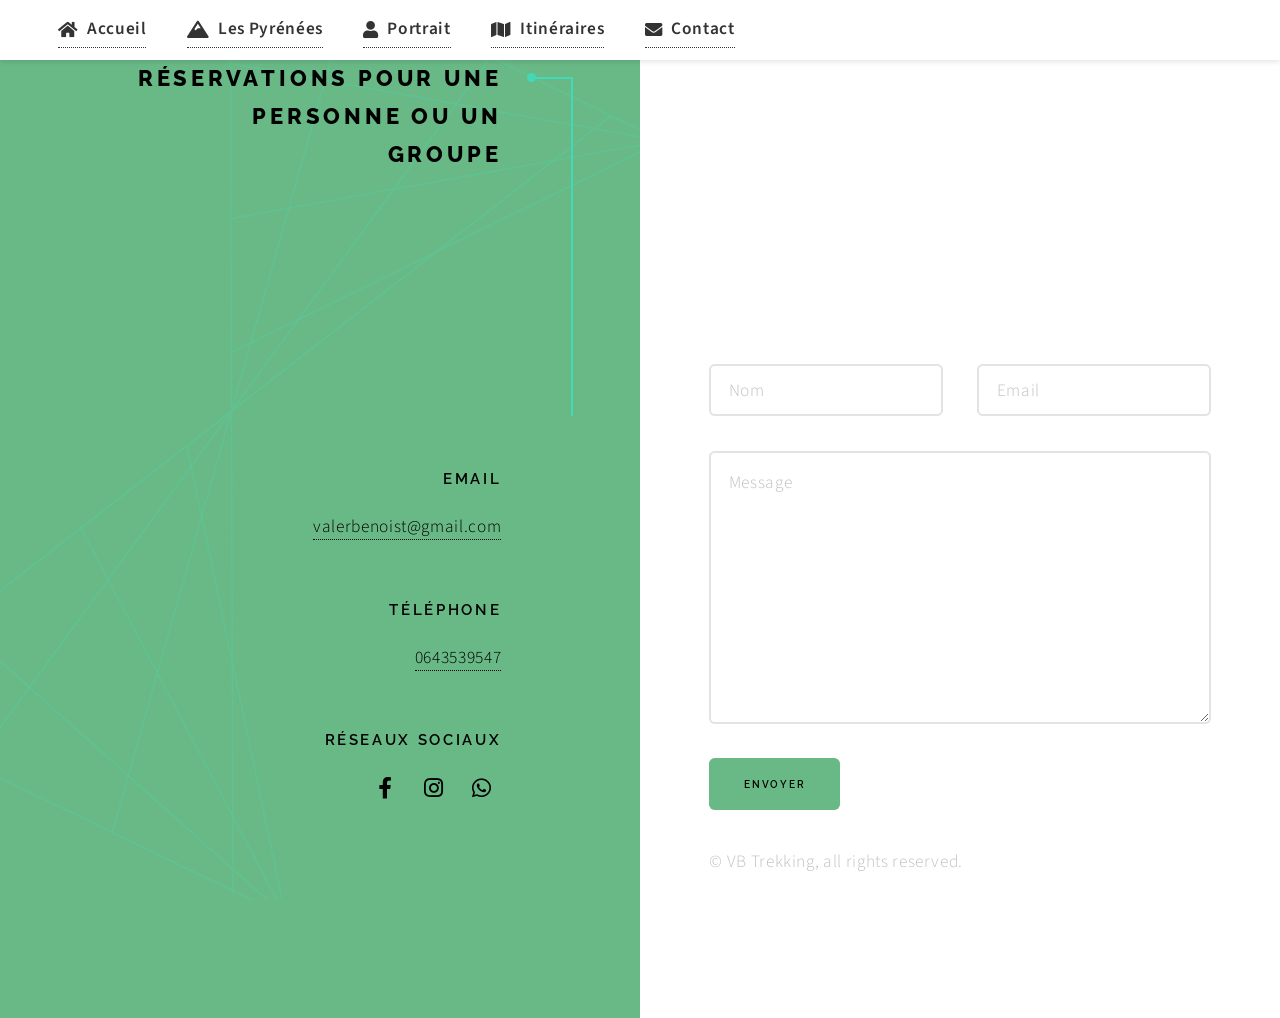
==== commit 66231854: "Mise à jour du README, (re)définition du menu principal, mise à jour des liens mail et téléphone sur" ====
--- a/contact.html
+++ b/contact.html
@@ -22,7 +22,7 @@
 						<li><a href="index.html"><i class="fas fa-home"></i> Accueil</a></li>
 						<li><a href="pyrenees.html"><i class="fas fa-mountain"></i> Les Pyrénées</a></li>
 						<li><a href="portrait.html"><i class="fas fa-user"></i> Portrait</a></li>
-						<li><a href="itineraires.html"><i class="fas fa-map"></i> Itinéraires</a></li>
+						<li><a href="fiches_pratiques.html"><i class="fas fa-map"></i> Itinéraires</a></li>
 						<li><a href="contact.html"><i class="fas fa-envelope"></i> Contact</a></li>
 					</ul>
 					<a href="#nav" class="nav-toggle"><i class="fas fa-bars"></i></a>
--- a/assets/css/main.css
+++ b/assets/css/main.css
@@ -3739,6 +3739,21 @@
 					padding: 5.5rem 2rem 2.5rem 2rem;
 				}
 
+				#wrapper > section.intro > .content {
+					height: 40vh;
+				}
+
+				.intro > header:nth-child(1){
+					margin-top: 0;
+				}
+
+				#wrapper > section.intro{
+					top: 0;
+				}
+				#wrapper{
+					top: -60px
+				}
+
 			#wrapper .copyright {
 				padding: 0 2rem 2rem 2rem;
 			}
@@ -3889,7 +3904,7 @@
 		top: 0;
 		left: 0;
 		width: 100%;
-		background: rgba(255, 255, 255, 0.9);
+		background: rgba(255, 255, 255, 1);
 		z-index: 1000;
 		box-shadow: 0 2px 5px rgba(0,0,0,0.1);
 	}
